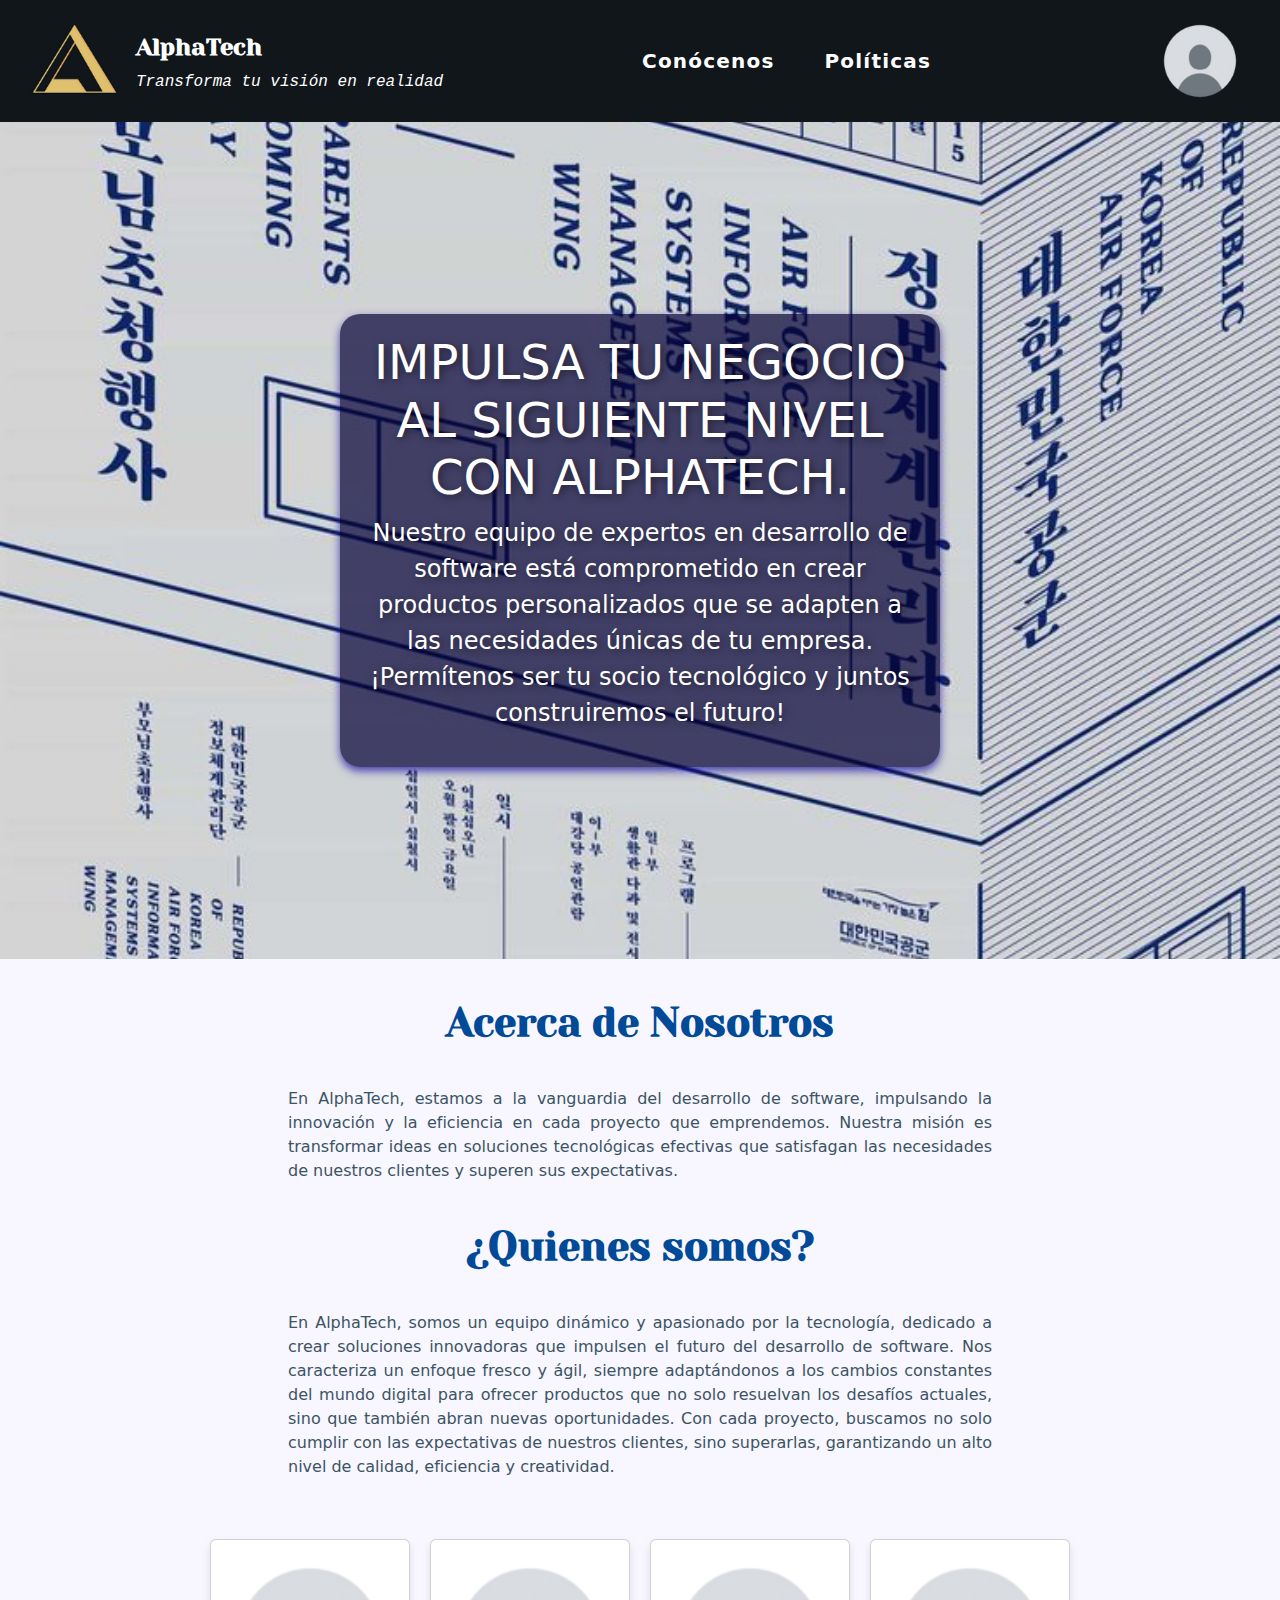
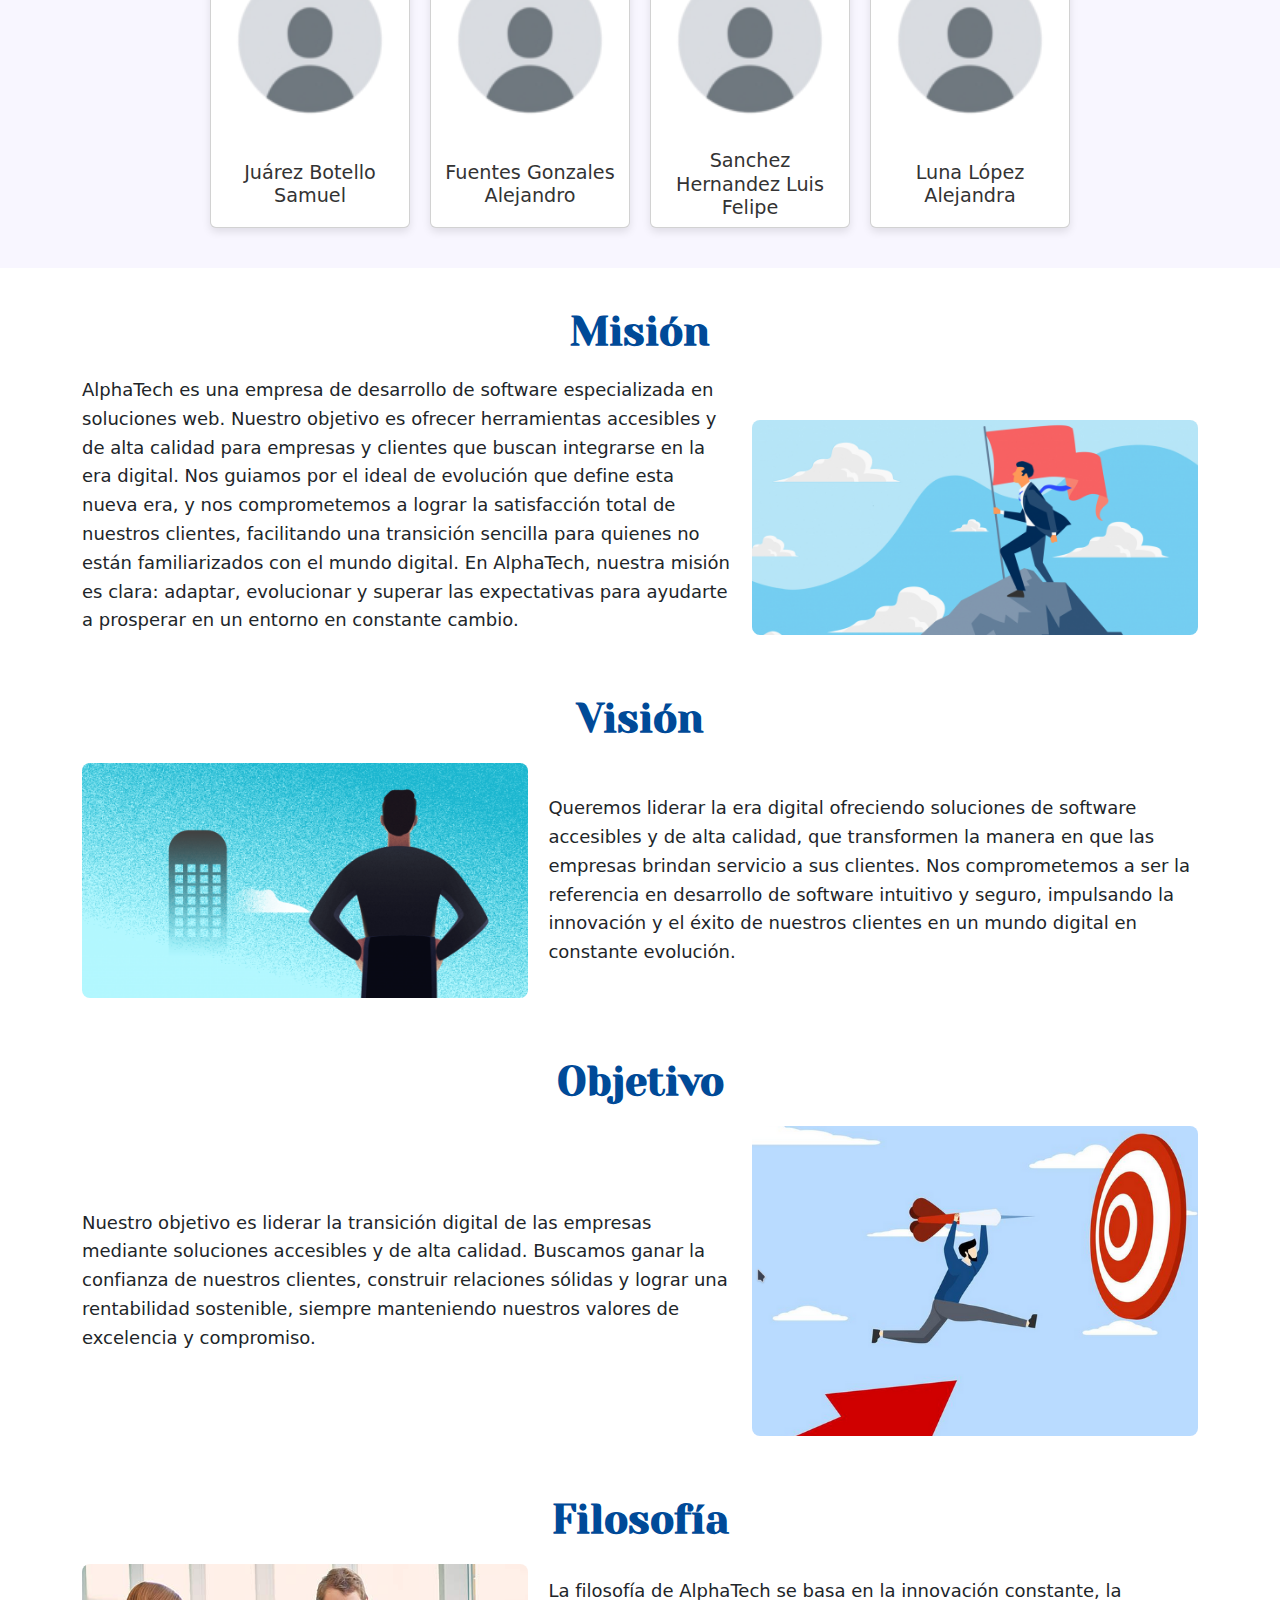
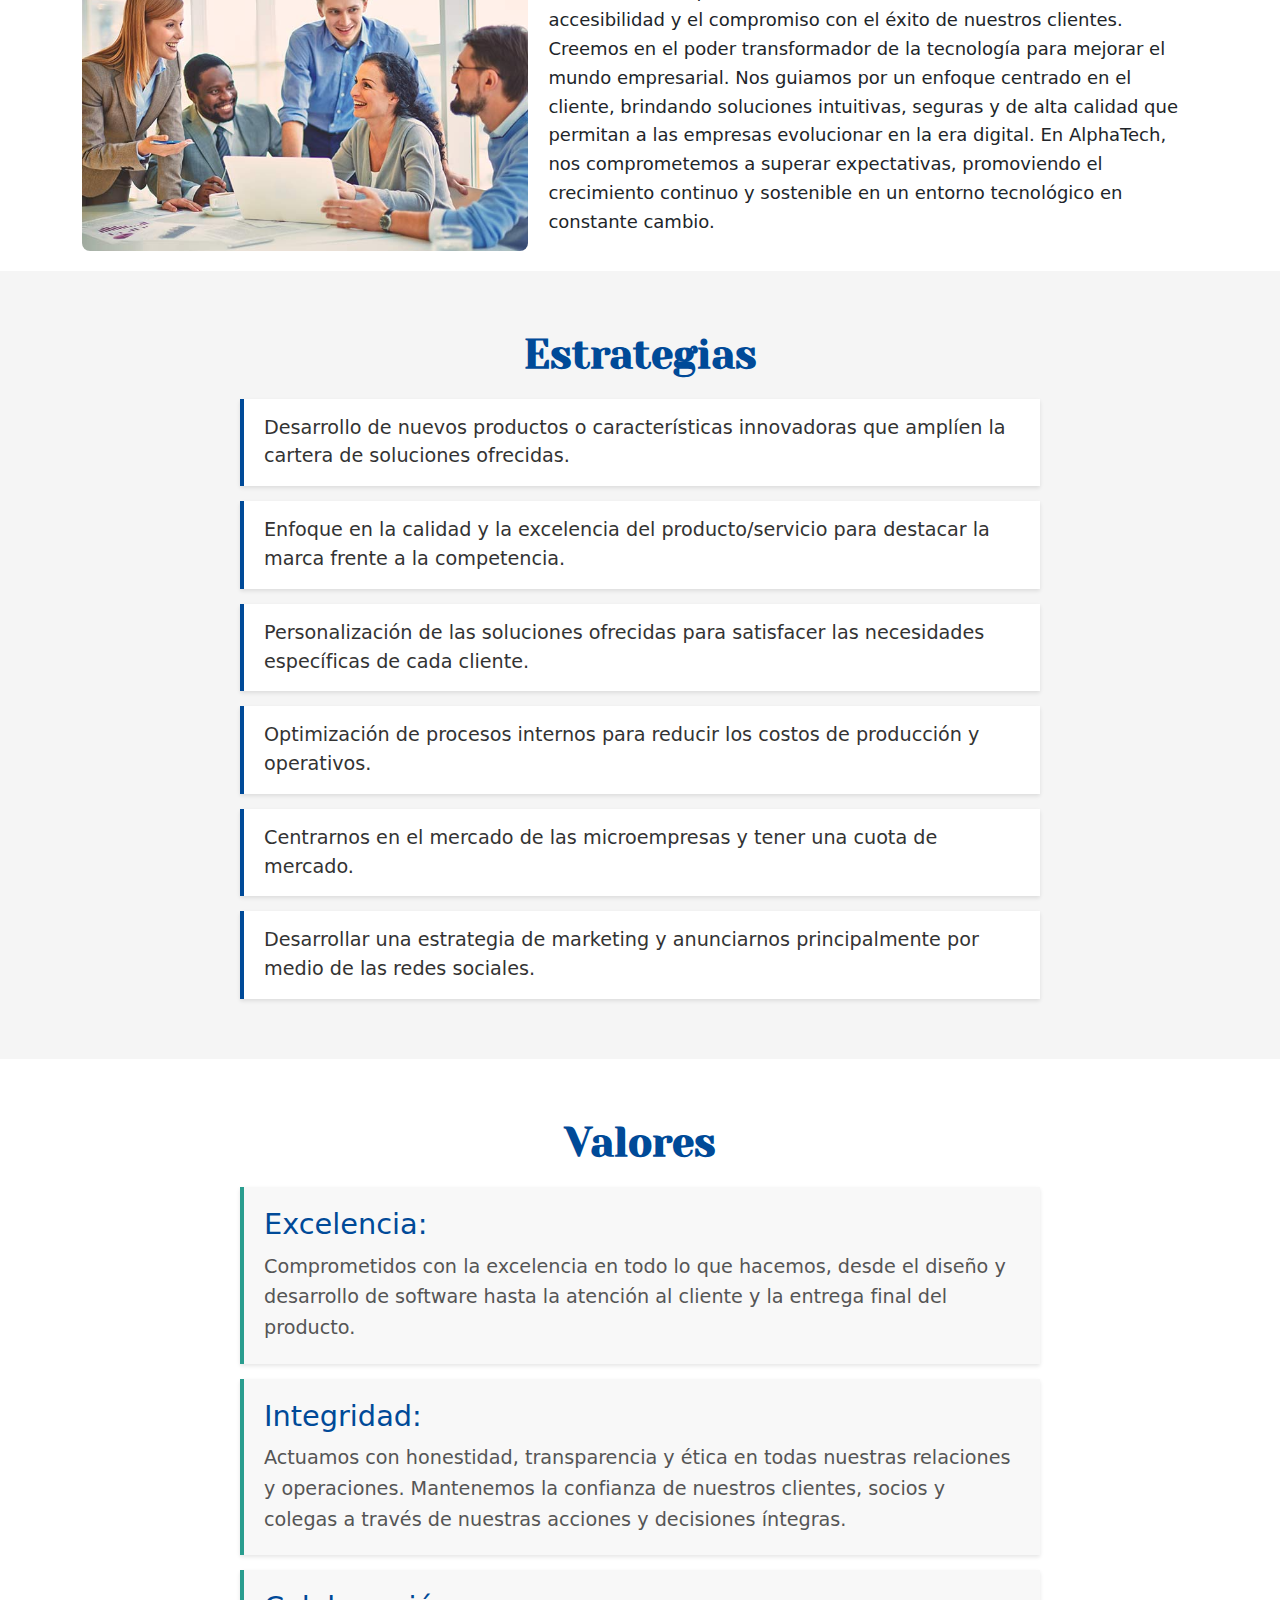
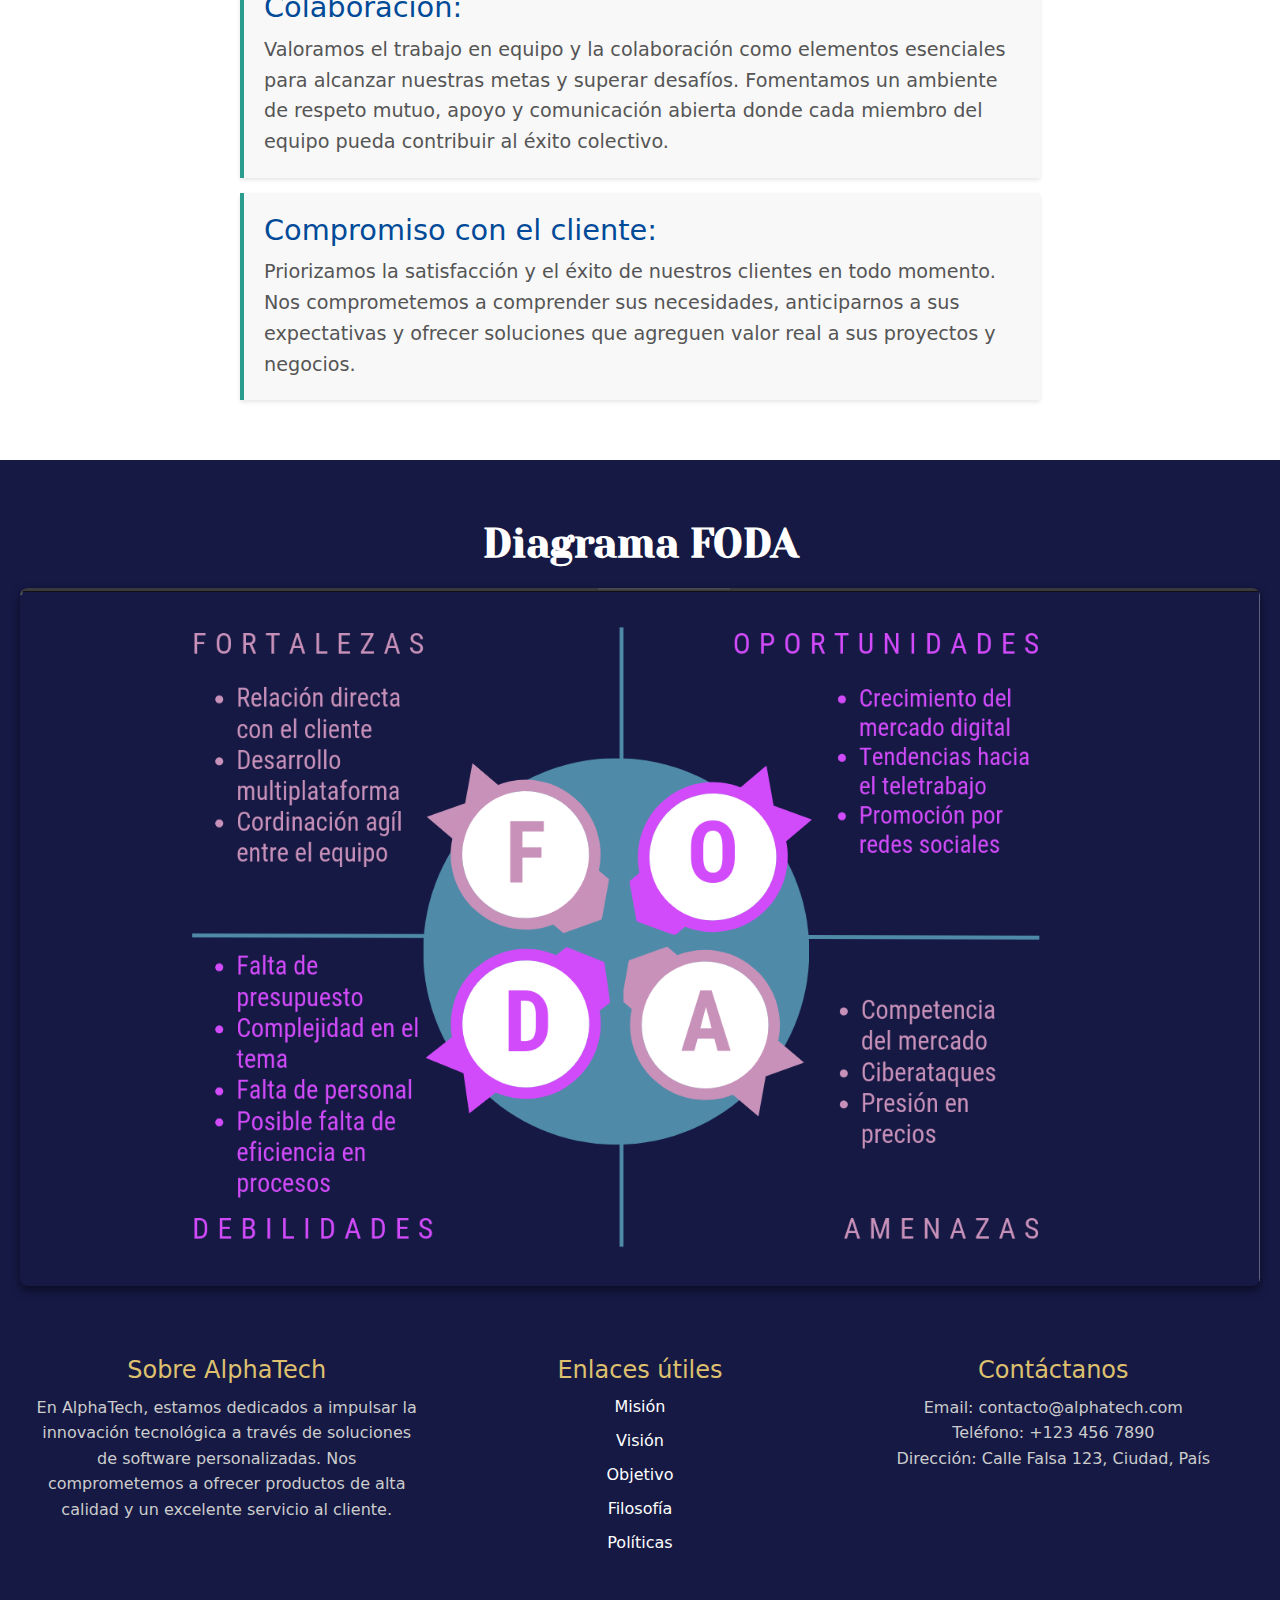
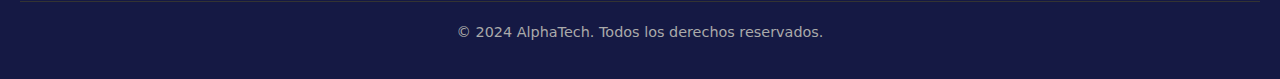
==== index.html @ b3a3a344 "cambio1" ====
<!DOCTYPE html>
<html lang="es">

<head>
    <meta charset="UTF-8">
    <meta name="viewport" content="width=device-width, initial-scale=1.0">
    <title>Alphatech</title>
    <link rel="stylesheet" href="styles.css">
    <link href="https://fonts.googleapis.com/css2?family=Yeseva+One&display=swap" rel="stylesheet">
    <link href='https://fonts.googleapis.com/css?family=Montserrat' rel='stylesheet'>
    <link href="https://cdn.jsdelivr.net/npm/bootstrap@5.3.0-alpha1/dist/css/bootstrap.min.css" rel="stylesheet">
</head>

<body>
    <header class="header">
        <nav class="header__nav">
            <div class="header__logo-container">
                <img src="../media/alpha-tech.png" alt="alphatech Logo" class="header__logo">
                <div class="header__logo-text-container">
                    <span class="header__logo-text">AlphaTech</span>
                    <span class="header__logo-subtext">Transforma tu visión en realidad</span>
                </div>
            </div>
            <ul class="header__menu">
                <li class="header__menu-item header__menu-item--dropdown">
                    <a href="javascript:void(0)" class="header__menu-link">Conócenos
                        <i class="fa fa-caret-down"></i>
                    </a>
                    <div class="header__dropdown-content">
                        <a href="#mision" class="header__dropdown-link">Misión</a>
                        <a href="#vision" class="header__dropdown-link">Visión</a>
                        <a href="#objetivo" class="header__dropdown-link">Objetivo</a>
                        <a href="#filosofia" class="header__dropdown-link">Filosofía</a>
                        <a href="#estrategias" class="header__dropdown-link">Estrategias</a>
                        <a href="#valores" class="header__dropdown-link">Valores</a>
                        <a href="#matriz-foda" class="header__dropdown-link">Matriz FODA</a>
                    </div>
                </li>
                <li class="header__menu-item">
                    <a href="politicas.html" class="header__menu-link">Políticas</a>
                </li>
            </ul>
            <div class="header__profile">
                <img src="../media/foto_de_perfil_por_defecti.png" alt="Perfil" class="header__profile-icon">
            </div>
        </nav>
    </header>

    <main class="main">
        <section id="hero" class="hero">
            <div class="hero__text">
                <h1 class="hero__title">IMPULSA TU NEGOCIO AL SIGUIENTE NIVEL CON ALPHATECH.</h1>
                <p class="hero__description">Nuestro equipo de expertos en desarrollo de software está comprometido en crear productos personalizados que se adapten a las necesidades únicas de tu empresa. ¡Permítenos ser tu socio tecnológico y juntos construiremos el futuro!</p>
            </div>
        </section>

        <section id="hero2" class="section section--about">
            <h1 class="section__title">Acerca de Nosotros</h1>
            <p class="section__description">
                En AlphaTech, estamos a la vanguardia del desarrollo de software, impulsando la innovación y la eficiencia en cada proyecto que emprendemos. Nuestra misión es transformar ideas en soluciones tecnológicas efectivas que satisfagan las necesidades de nuestros clientes y superen sus expectativas.
            </p>
            <h1 class="section__title">¿Quienes somos?</h1>
            <p class="section__description">
                En AlphaTech, somos un equipo dinámico y apasionado por la tecnología, dedicado a crear soluciones innovadoras que impulsen el futuro del desarrollo de software. Nos caracteriza un enfoque fresco y ágil, siempre adaptándonos a los cambios constantes del mundo digital para ofrecer productos que no solo resuelvan los desafíos actuales, sino que también abran nuevas oportunidades. Con cada proyecto, buscamos no solo cumplir con las expectativas de nuestros clientes, sino superarlas, garantizando un alto nivel de calidad, eficiencia y creatividad.
            </p>
            <div class="section__card-container">
                <div class="card">
                    <img src="../media/foto_de_perfil_por_defecti.png" alt="Image 1" class="card__img">
                    <div class="card__content">
                        <h2 class="card__title">Juárez Botello Samuel</h2>
                    </div>
                </div>
                <div class="card">
                    <img src="../media/foto_de_perfil_por_defecti.png" alt="Image 2" class="card__img">
                    <div class="card__content">
                        <h2 class="card__title">Fuentes Gonzales Alejandro</h2>
                    </div>
                </div>
                <div class="card">
                    <img src="../media/foto_de_perfil_por_defecti.png" alt="Image 2" class="card__img">
                    <div class="card__content">
                        <h2 class="card__title">Sanchez Hernandez Luis Felipe</h2>
                    </div>
                </div>
                <div class="card">
                    <img src="../media/foto_de_perfil_por_defecti.png" alt="Image 2" class="card__img">
                    <div class="card__content">
                        <h2 class="card__title">Luna López Alejandra</h2>
                    </div>
                </div>
            </div>
        </section>
        

        <section id="mision" class="section section--mision">
            <h2 class="section__title">Misión</h2>
            <div class="section__content-wrapper">
                <div class="section__text-content">
                    AlphaTech es una empresa de desarrollo de software especializada en soluciones web. Nuestro objetivo es ofrecer herramientas accesibles y de alta calidad para empresas y clientes que buscan integrarse en la era digital. Nos guiamos por el ideal de evolución que define esta nueva era, y nos comprometemos a lograr la satisfacción total de nuestros clientes, facilitando una transición sencilla para quienes no están familiarizados con el mundo digital. En AlphaTech, nuestra misión es clara: adaptar, evolucionar y superar las expectativas para ayudarte a prosperar en un entorno en constante cambio.
                </div>
                <img src="../media/mision.jpg" alt="mision" class="section__img section__img--right">
            </div>
        </section>

        <section id="vision" class="section section--vision">
            <h2 class="section__title">Visión</h2>
            <div class="section__content-wrapper">
                <div class="section__text-content">
                    Queremos liderar la era digital ofreciendo soluciones de software accesibles y de alta calidad, que transformen la manera en que las empresas brindan servicio a sus clientes. Nos comprometemos a ser la referencia en desarrollo de software intuitivo y seguro, impulsando la innovación y el éxito de nuestros clientes en un mundo digital en constante evolución.
                </div>
                <img src="../media/vision.png" alt="vision" class="section__img section__img--left">
            </div>
        </section>

        <section id="objetivo" class="section section--objective">
            <h2 class="section__title">Objetivo</h2>
            <div class="section__content-wrapper">
                <div class="section__text-content">
                    Nuestro objetivo es liderar la transición digital de las empresas mediante soluciones accesibles y de alta calidad. Buscamos ganar la confianza de nuestros clientes, construir relaciones sólidas y lograr una rentabilidad sostenible, siempre manteniendo nuestros valores de excelencia y compromiso.
                </div>
                <img src="../media/objetivo.png" alt="objetivo" class="section__img section__img--right">
            </div>
        </section>

        <section id="filosofia" class="section section--philosophy">
            <h2 class="section__title">Filosofía</h2>
            <div class="section__content-wrapper">
                <div class="section__text-content">La filosofía de AlphaTech se basa en la innovación constante, la accesibilidad y el compromiso con el éxito de nuestros clientes. Creemos en el poder transformador de la tecnología para mejorar el mundo empresarial. Nos guiamos por un enfoque centrado en el cliente, brindando soluciones intuitivas, seguras y de alta calidad que permitan a las empresas evolucionar en la era digital. En AlphaTech, nos comprometemos a superar expectativas, promoviendo el crecimiento continuo y sostenible en un entorno tecnológico en constante cambio.</div>
                <img src="../media/filosofia.jpg" alt="filosofia" class="section__img section__img--left">
            </div>
        </section>

        <section id="estrategias" class="section section--strategies">
            <h2 class="section__title">Estrategias</h2>
            <ul class="strategies__list">
                <li class="strategies__item">
                    Desarrollo de nuevos productos o características innovadoras que amplíen la cartera de soluciones ofrecidas.
                </li>
                <li class="strategies__item">
                    Enfoque en la calidad y la excelencia del producto/servicio para destacar la marca frente a la competencia.
                </li>
                <li class="strategies__item">
                    Personalización de las soluciones ofrecidas para satisfacer las necesidades específicas de cada cliente.
                </li>
                <li class="strategies__item">
                    Optimización de procesos internos para reducir los costos de producción y operativos.
                </li>
                <li class="strategies__item">
                    Centrarnos en el mercado de las microempresas y tener una cuota de mercado.
                </li>
                <li class="strategies__item">
                    Desarrollar una estrategia de marketing y anunciarnos principalmente por medio de las redes sociales.
                </li>
            </ul>
        </section>

        <section id="valores" class="section section--values">
            <h2 class="section__title">Valores</h2>
            <ul class="values__list">
                <li class="values__item">
                    <h3 class="values__item-title">Excelencia:</h3>
                    <p class="values__item-description">
                        Comprometidos con la excelencia en todo lo que hacemos, desde el diseño y desarrollo de software hasta la atención al cliente y la entrega final del producto.
                    </p>
                </li>
                <li class="values__item">
                    <h3 class="values__item-title">Integridad:</h3>
                    <p class="values__item-description">
                        Actuamos con honestidad, transparencia y ética en todas nuestras relaciones y operaciones. Mantenemos la confianza de nuestros clientes, socios y colegas a través de nuestras acciones y decisiones íntegras.
                    </p>
                </li>
                <li class="values__item">
                    <h3 class="values__item-title">Colaboración:</h3>
                    <p class="values__item-description">
                        Valoramos el trabajo en equipo y la colaboración como elementos esenciales para alcanzar nuestras metas y superar desafíos. Fomentamos un ambiente de respeto mutuo, apoyo y comunicación abierta donde cada miembro del equipo pueda contribuir al éxito colectivo.
                    </p>
                </li>
                <li class="values__item">
                    <h3 class="values__item-title">Compromiso con el cliente:</h3>
                    <p class="values__item-description">
                        Priorizamos la satisfacción y el éxito de nuestros clientes en todo momento. Nos comprometemos a comprender sus necesidades, anticiparnos a sus expectativas y ofrecer soluciones que agreguen valor real a sus proyectos y negocios.
                    </p>
                </li>
            </ul>
        </section>

        <section id="matriz-foda" class="section section--foda">
            <h2 class="section__title section__title--light">Diagrama FODA</h2>
            <div class="section__image-container">
                <img src="../media/FODA.png" alt="Diagrama FODA" class="section__image">
            </div>
        </section>
    </main>

<footer class="footer">
    <div class="footer__content">
        <div class="footer__section footer__section--about">
            <h3 class="footer__title">Sobre AlphaTech</h3>
            <p class="footer__text">
                En AlphaTech, estamos dedicados a impulsar la innovación tecnológica a través de soluciones de software personalizadas. Nos comprometemos a ofrecer productos de alta calidad y un excelente servicio al cliente.
            </p>
        </div>
        <div class="footer__section footer__section--links">
            <h3 class="footer__title">Enlaces útiles</h3>
            <ul class="footer__list">
                <li class="footer__list-item"><a href="#mision" class="footer__link">Misión</a></li>
                <li class="footer__list-item"><a href="#vision" class="footer__link">Visión</a></li>
                <li class="footer__list-item"><a href="#objetivo" class="footer__link">Objetivo</a></li>
                <li class="footer__list-item"><a href="#filosofia" class="footer__link">Filosofía</a></li>
                <li class="footer__list-item"><a href="politicas.html" class="footer__link">Políticas</a></li>
            </ul>
        </div>
        <div class="footer__section footer__section--contact">
            <h3 class="footer__title">Contáctanos</h3>
            <p class="footer__text">
                Email: contacto@alphatech.com<br>
                Teléfono: +123 456 7890<br>
                Dirección: Calle Falsa 123, Ciudad, País
            </p>
            <div class="footer__social">
                <a href="#" class="footer__social-link"><i class="fa fa-facebook"></i></a>
                <a href="#" class="footer__social-link"><i class="fa fa-twitter"></i></a>
                <a href="#" class="footer__social-link"><i class="fa fa-linkedin"></i></a>
            </div>
        </div>
    </div>
    <div class="footer__bottom">
        <p class="footer__copy">&copy; 2024 AlphaTech. Todos los derechos reservados.</p>
    </div>
</footer>

</body>

</html>
---- styles.css ----
/* Global Styles */
body {
    font-family: Arial, sans-serif;
    margin: 0;
    padding: 0;
    background-color: #11161b;
}

.header {
    background-color: #11161b;
    color: #fff3ec96;
    padding: 1px 20px;
}

.header__nav {
    display: flex;
    justify-content: space-between;
    align-items: center;
    padding: 10px;
}

.header__logo-container {
    display: flex;
    align-items: center;
}

.header__logo {
    height: 73px;
    margin-right: 10px;
}

.header__logo-text-container {
    display: flex;
    flex-direction: column;
}

.header__logo-text {
    color: #ffffff;
    font-size: 24px;
    font-weight: bold;
    font-family: 'Yeseva One';
}

.header__logo-subtext {
    color: #ffffff;
    font-size: 16px;
    font-family: 'Courier New', Courier, monospace;
    font-style: italic;
    margin-top: 5px;
}

.header__menu {
    display: flex;
    list-style-type: none;
    margin: 0;
    padding: 0;
}

.header__menu-item {
    margin-right: 20px;
}

.header__menu-item--dropdown {
    position: relative;
}

.header__menu-link {
    color: white;
    padding: 10px 15px;
    text-decoration: none;
    font-weight: 700;
    letter-spacing: 1.2px;
    font-size: 20px;
    transition: color 0.4s, box-shadow 0.4s;
}

.header__menu-link:hover {
    color: #04e2ff;
    box-shadow: 0 0 15px rgba(49, 248, 255, 0.8);
}

.header__dropdown-content {
    display: none;
    position: absolute;
    background-color: #20272ee0;
    min-width: 160px;
    box-shadow: 0px 8px 16px 0px rgba(0,0,0,0.2);
    z-index: 1;
    transition: box-shadow 0.6s ease;
    margin-top: 5px;
    left: 10px; /* Mueve el dropdown un poco a la derecha */
}

/* Ajustes para el botón de Políticas */
.header__menu-item {
    margin-right: 20px; /* Espaciado entre los elementos del menú */
}

.header__menu-item:last-child {
    margin-right: 0; /* Sin margen a la derecha para el último ítem */
}

.header__menu-link {
    color: white;
    padding: 10px 15px;
    text-decoration: none;
    font-weight: 700;
    letter-spacing: 1.2px;
    font-size: 20px;
    transition: color 0.4s, box-shadow 0.4s;
    position: relative;
}

.header__menu-link:hover {
    color: #04e2ff;
    box-shadow: 0 0 15px rgba(49, 248, 255, 0.8);
}

.header__dropdown-link {
    color: rgb(255, 255, 255);
    padding: 12px 16px;
    text-decoration: none;
    display: block;
    text-align: left;
    transition: color 0.4s, background-color 0.4s;
}

.header__dropdown-link:hover {
    color: #000000;
    background-color: #ffffff;
    box-shadow: 0 0 15px rgb(45, 213, 255, 0.938);
}

.header__menu-item--dropdown:hover .header__dropdown-content {
    display: block;
}

.header__menu-item--dropdown:hover .header__menu-link {
    color: rgb(45, 213, 255, 0.938);
    box-shadow: 0 0 15px rgba(45, 213, 255, 0.938);
}

.header__profile {
    display: flex;
    align-items: center;
}

.header__profile-icon {
    height: 100px;
    border-radius: 50%;
    margin-left: 20px;
}

.main {
    flex-grow: 1;
    display: flex;
    flex-direction: column;
    justify-content: flex-start;
}

.hero {
    position: relative;
    flex-grow: 1;
    background-image: url('../media/fondo_pagina_web.jpg');
    background-size: cover;
    background-position: center;
    background-repeat: no-repeat;
    background-color: #e3dac9;
    padding: 60px 20px;
    text-align: center;
    display: flex;
    flex-direction: column;
    justify-content: center;
    align-items: center;
    color: #11161b;
    height: 86.2vh;
    min-height: 93vh;
}

.hero__text {
    background-color: hsla(244, 96%, 11%, 0.705);
    border-radius: 20px;
    padding: 20px;
    max-width: 600px;
    color: #ffffff;
    margin: 0 auto;
    text-align: center;
    box-shadow: 0px 4px 8px rgba(14, 3, 160, 0.699);
}

.hero__title {
    font-size: 3em;
    text-shadow: 2px 2px 8px rgba(0, 0, 0, 0.5);
}

.hero__description {
    font-size: 1.5em;
    text-shadow: 2px 2px 8px rgba(0, 0, 0, 0.5);
}

.section {
    width: 100%;
    display: block;
    margin: 0 auto;
    padding: 20px;
}

.section--about {
    background-color: #f8f6fff1;
}

.section__title {
    font-size: 2.5em;
    font-family: 'Yeseva One';
    font-weight: bold;
    text-align: center;
    margin: 20px 15px;
    color: #004a98;
}

.section__subtitle {
    font-size: 2em;
    margin-top: 20px;
    margin-bottom: 20px;
    margin-left: 5%;
    margin-right: 5%;
}

.section__description {
    font-size: 16px;
    color: #3c5462;
    padding: 20px;
    margin: 20px 20%;
    text-align: justify;
}

.section__card-container {
    display: flex;
    flex-wrap: wrap;
    gap: 20px;
    justify-content: center; /* Cambia de flex-start a center para centrar las tarjetas */
    padding: 20px;
}


.card {
    background: #fff;
    border-radius: 8px;
    box-shadow: 0 4px 8px rgba(0, 0, 0, 0.1);
    overflow: hidden;
    width: 200px;
    height: 200px;
    text-align: center;
    transition: transform 0.3s ease;
}

.card:hover {
    transform: scale(1.05);
}

.card__img {
    width: 100%;
    height: 70%;
    object-fit: cover;
}

.card__content {
    padding: 10px;
    height: 30%;
    display: flex;
    align-items: center;
    justify-content: center;
}

.card__title {
    margin: 0;
    font-size: 1.2em;
    color: #333;
}

.section__content-wrapper {
    display: flex;
    justify-content: space-between;
    align-items: center;
    flex-wrap: wrap;
    gap: 20px;
    margin: 0 5%;
}

.section__text-content {
    flex: 1;
    font-size: large;
    line-height: 1.6;
}

.section__img {
    max-width: 40%;
    height: auto;
    object-fit: cover;
    border-radius: 8px;
}

.section__img--right {
    align-self: flex-end;
}

.section__img--left {
    order: -1;
    align-self: flex-start;
}

@media (max-width: 768px) {
    .section__content-wrapper {
        flex-direction: column;
        text-align: center;
    }
    
    .section__img {
        max-width: 100%;
        margin-top: 20px;
    }

    .section__text-content {
        text-align: center;
    }
}

.section--strategies {
    background-color: #f5f5f5;
    padding: 40px 20px;
}

.strategies__list {
    list-style-type: none;
    padding-left: 0;
    margin: 20px auto;
    max-width: 800px; /* Ajusta el ancho máximo de la lista */
}

.strategies__item {
    background-color: #ffffff;
    border-left: 4px solid #004a98; /* Línea de color para resaltar cada ítem */
    padding: 15px 20px;
    margin-bottom: 15px;
    font-size: 1.2em;
    color: #333;
    box-shadow: 0px 2px 4px rgba(0, 0, 0, 0.1);
    transition: transform 0.3s ease, box-shadow 0.3s ease;
}

.strategies__item:hover {
    transform: translateX(10px); /* Mueve el ítem a la derecha al hacer hover */
    box-shadow: 0px 4px 8px rgba(0, 0, 0, 0.2); /* Sombra más fuerte en hover */
}

.section--values {
    background-color: #ffffff;
    padding: 40px 20px;
}

.values__list {
    list-style-type: none;
    padding-left: 0;
    margin: 20px auto;
    max-width: 800px; /* Ajusta el ancho máximo de la lista */
}

.values__item {
    background-color: #f8f8f8;
    border-left: 4px solid #2a9d8f; /* Línea de color para resaltar cada ítem */
    padding: 20px;
    margin-bottom: 15px;
    font-size: 1.2em;
    color: #333;
    box-shadow: 0px 2px 4px rgba(0, 0, 0, 0.1);
    transition: transform 0.3s ease, box-shadow 0.3s ease;
}

.values__item-title {
    margin: 0 0 10px 0;
    font-size: 1.5em;
    color: #004a98;
}

.values__item-description {
    margin: 0;
    font-size: 1em;
    color: #555;
    line-height: 1.6;
}

.values__item:hover {
    transform: translateX(10px); /* Mueve el ítem a la derecha al hacer hover */
    box-shadow: 0px 4px 8px rgba(0, 0, 0, 0.2); /* Sombra más fuerte en hover */
}

/* Estilos globales para títulos claros */
.section__title--light {
    color: #ffffff;
}


.section--foda {
    background-color: #151944;
    padding: 40px 20px;
    text-align: center;
}

.section__image-container {
    display: flex;
    justify-content: center;
    align-items: center;
    margin-top: 20px;
}

.section__image {
    max-width: 100%;
    height: auto;
    border-radius: 8px;
    box-shadow: 0px 4px 8px rgba(0, 0, 0, 0.5);
}

/* Responsivo: Ajustes para pantallas más pequeñas */
@media (max-width: 768px) {
    .section__image-container {
        padding: 0 10px;
    }

    .section__image {
        width: 100%;
    }
}


.footer {
    background-color: #151944;
    color: #ffffff;
    padding: 20px;
    text-align: center;
}

.footer__content {
    display: flex;
    flex-wrap: wrap;
    justify-content: space-between;
    margin-bottom: 20px;
}

.footer__section {
    flex: 1;
    margin: 10px;
}

.footer__title {
    font-size: 1.5em;
    margin-bottom: 10px;
    color: #dec06e;
}

.footer__text {
    font-size: 1em;
    line-height: 1.6;
    color: #cccccc;
}

.footer__list {
    list-style-type: none;
    padding-left: 0;
}

.footer__list-item {
    margin-bottom: 10px;
}

.footer__link {
    color: #ffffff;
    text-decoration: none;
    transition: color 0.3s ease;
}

.footer__link:hover {
    color: #04e2ff;
}

.footer__social {
    margin-top: 10px;
}

.footer__social-link {
    color: #ffffff;
    margin-right: 10px;
    font-size: 1.5em;
    transition: color 0.3s ease;
}

.footer__social-link:hover {
    color: #04e2ff;
}

.footer__bottom {
    border-top: 1px solid #333;
    padding-top: 20px;
    text-align: center;
}

.footer__copy {
    font-size: 0.9em;
    color: #aaaaaa;
}

/* Responsivo: Ajustes para pantallas más pequeñas */
@media (max-width: 768px) {
    .footer__content {
        flex-direction: column;
        text-align: center;
    }

    .footer__section {
        margin-bottom: 20px;
    }

    .footer__social-link {
        margin-right: 5px;
    }
}
html, body {
    height: 100%;
    margin: 0;
    padding: 0;
    display: flex;
    flex-direction: column;
}
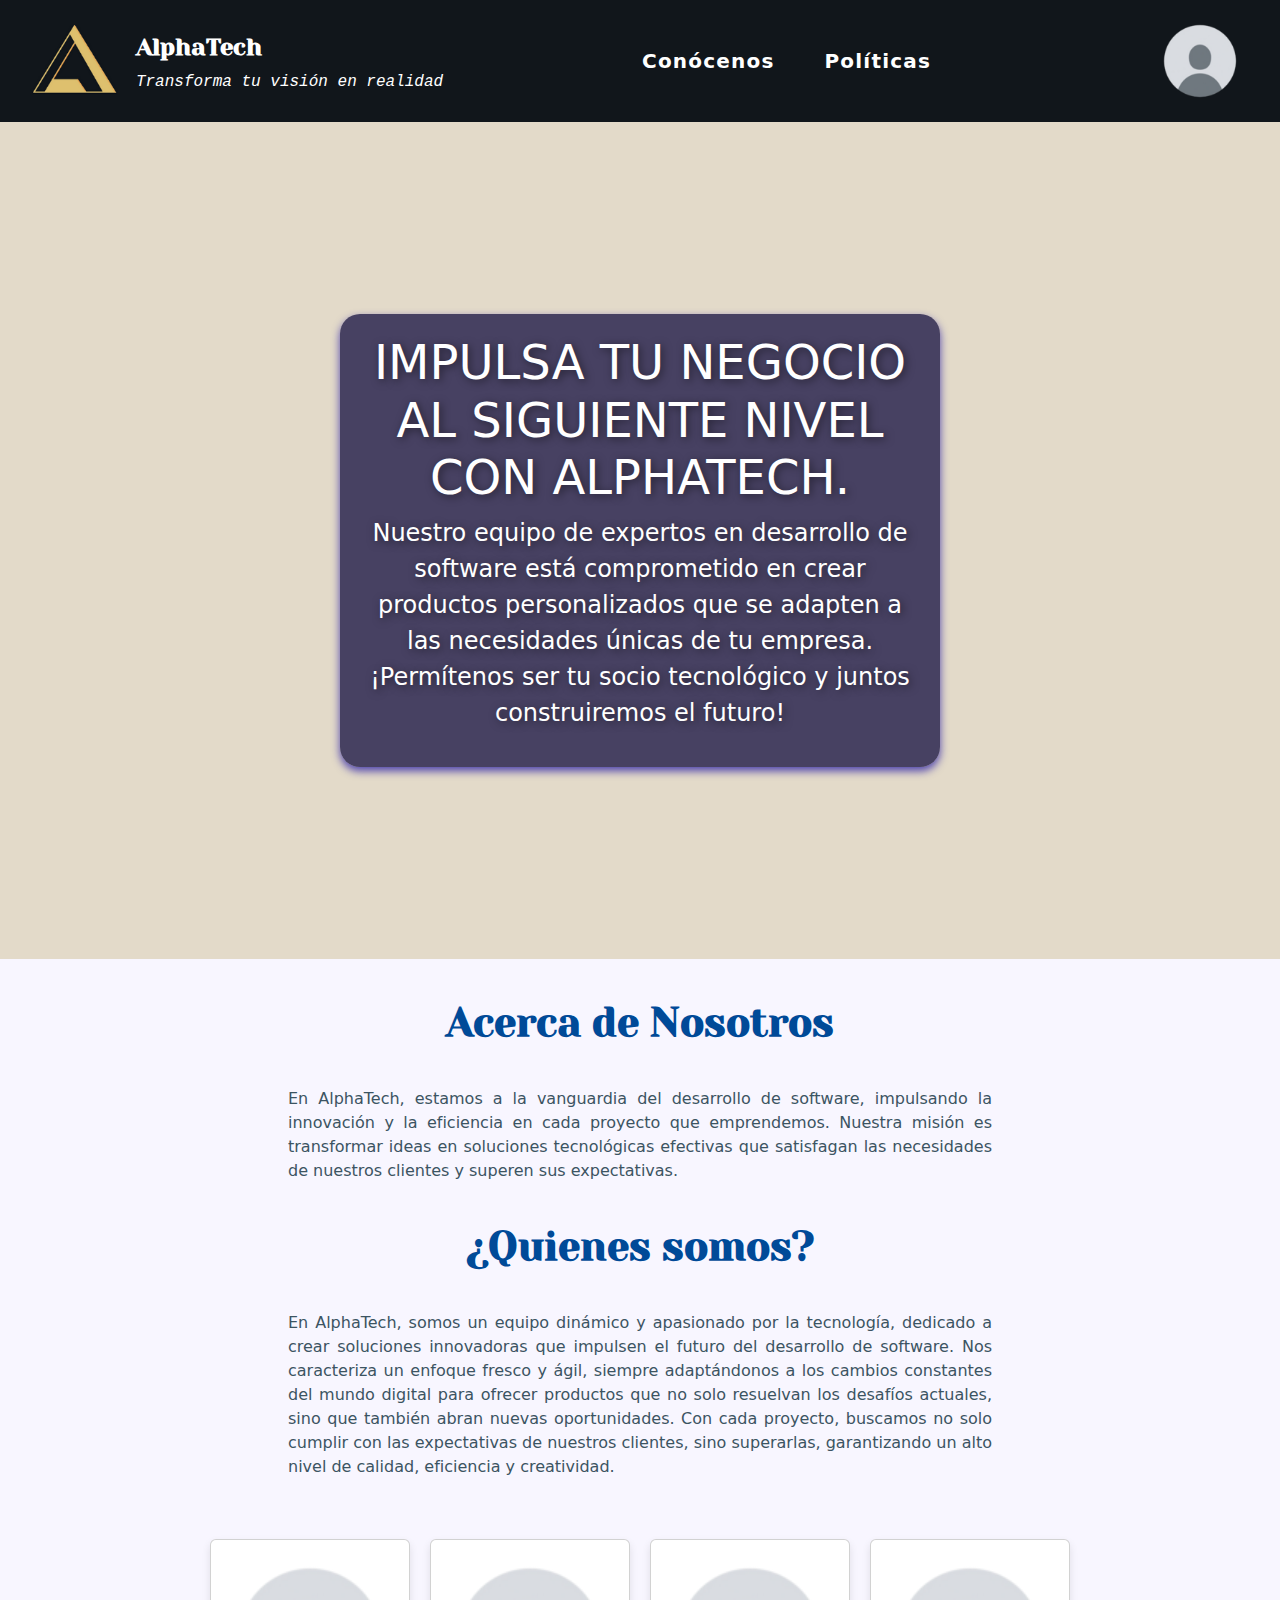
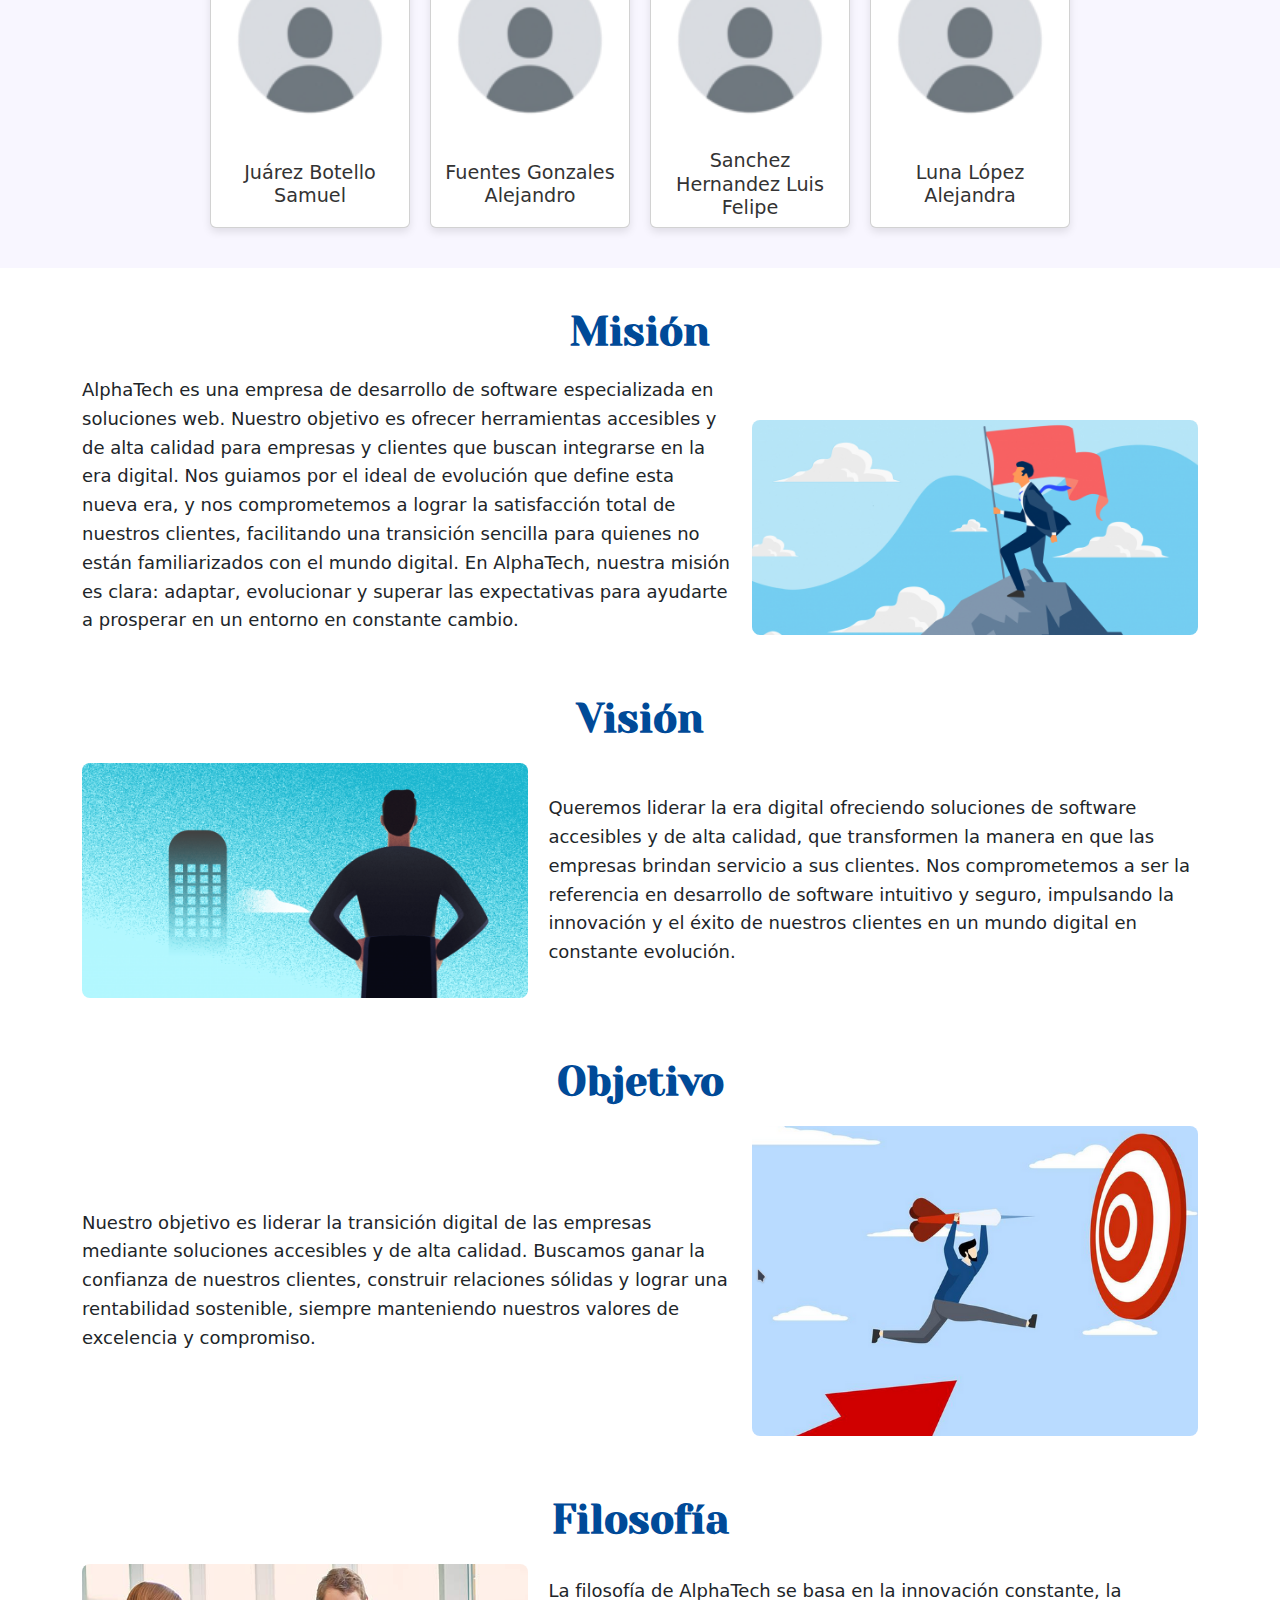
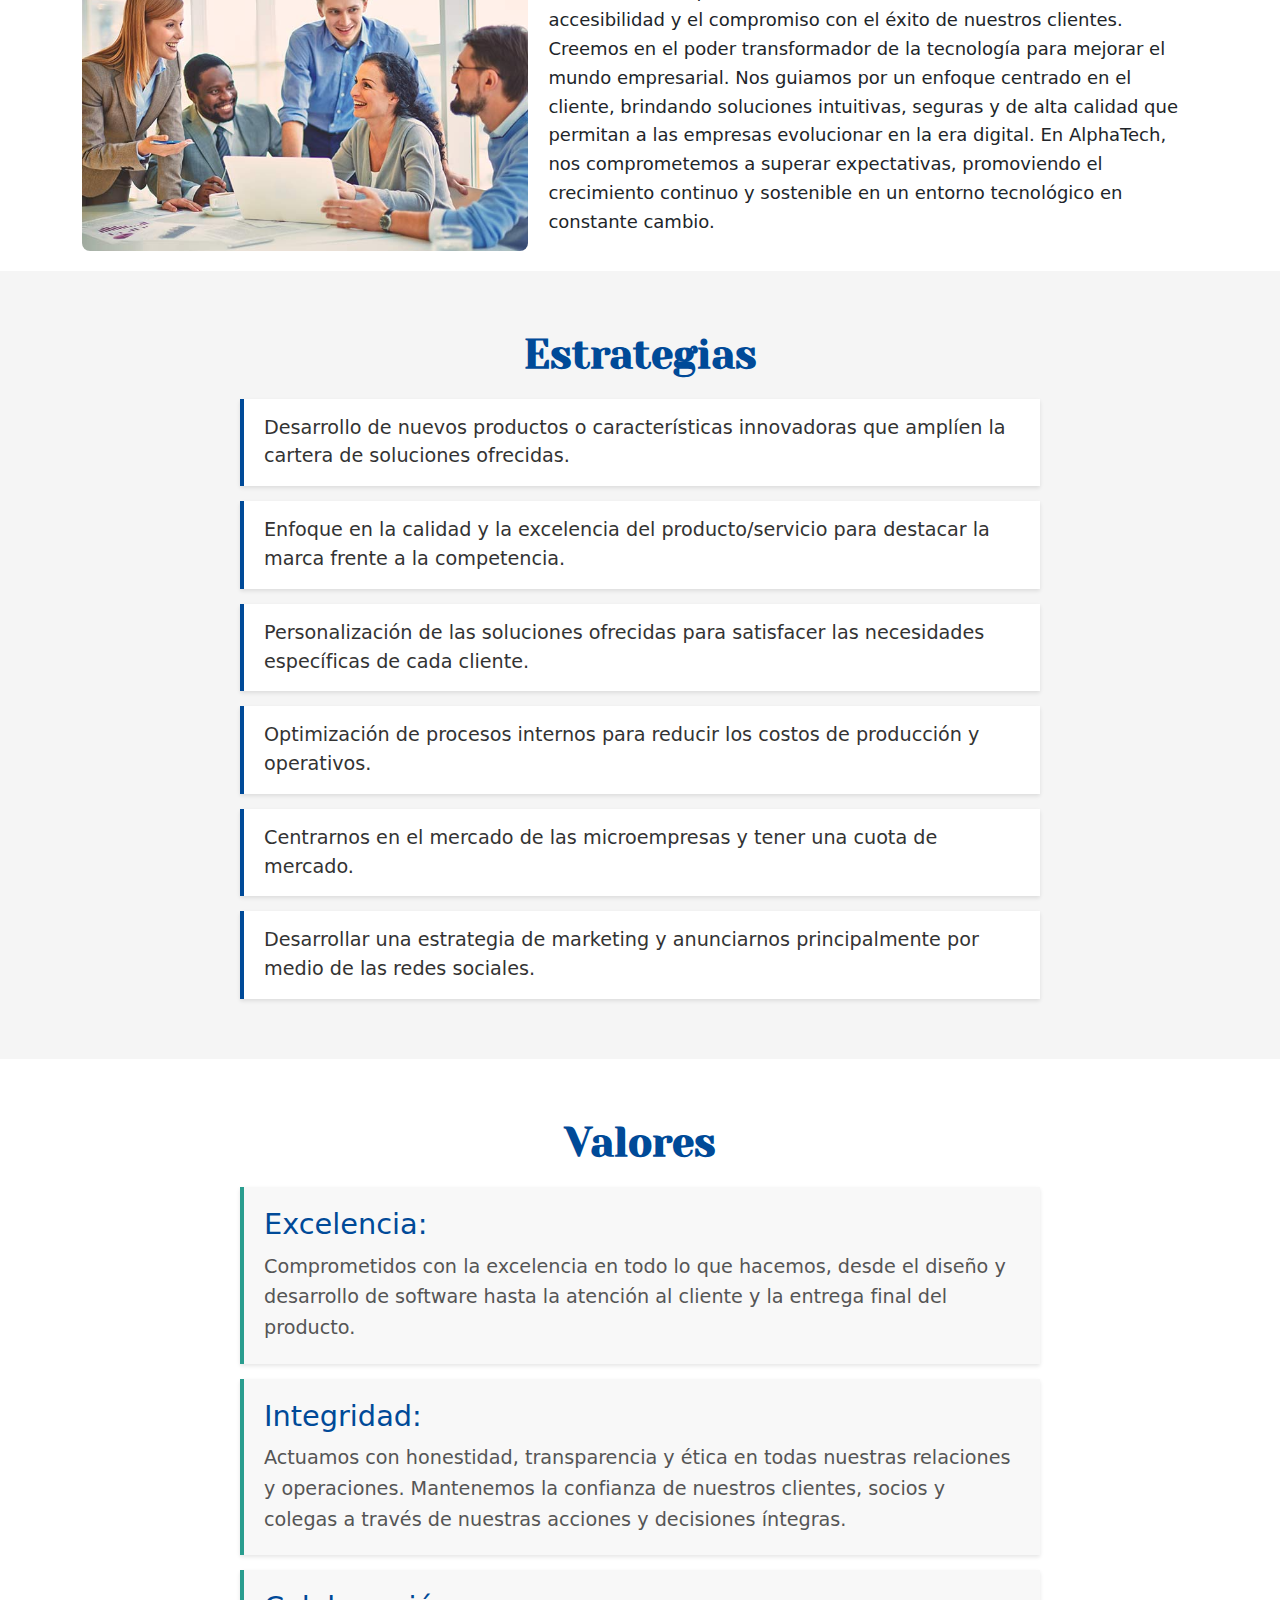
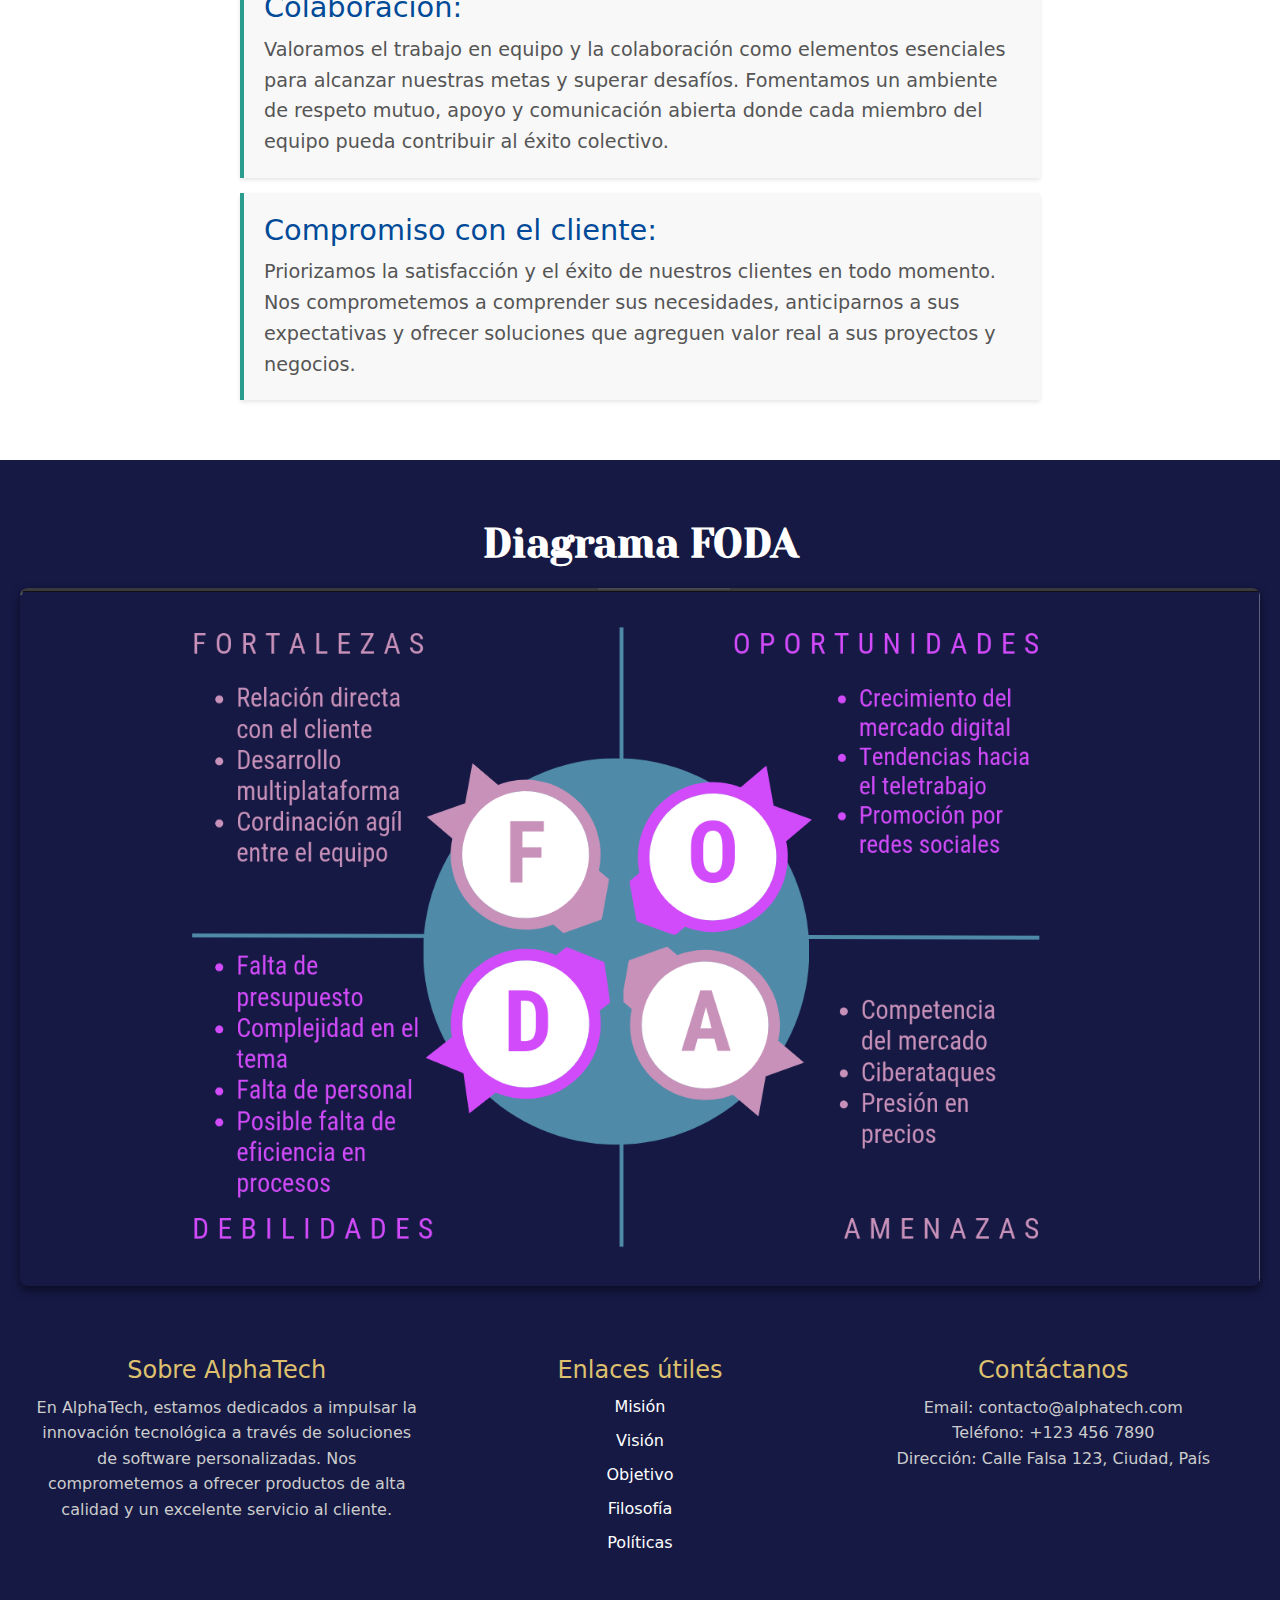
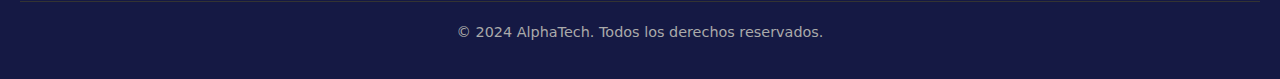
==== commit d0ba4779: "Cambio en el código de las imagenes del html" ====
--- a/index.html
+++ b/index.html
@@ -15,7 +15,7 @@
     <header class="header">
         <nav class="header__nav">
             <div class="header__logo-container">
-                <img src="../media/alpha-tech.png" alt="alphatech Logo" class="header__logo">
+                <img src="alpha-tech.png" alt="alphatech Logo" class="header__logo">
                 <div class="header__logo-text-container">
                     <span class="header__logo-text">AlphaTech</span>
                     <span class="header__logo-subtext">Transforma tu visión en realidad</span>
@@ -41,7 +41,7 @@
                 </li>
             </ul>
             <div class="header__profile">
-                <img src="../media/foto_de_perfil_por_defecti.png" alt="Perfil" class="header__profile-icon">
+                <img src="foto_de_perfil_por_defecti.png" alt="Perfil" class="header__profile-icon">
             </div>
         </nav>
     </header>
@@ -65,25 +65,25 @@
             </p>
             <div class="section__card-container">
                 <div class="card">
-                    <img src="../media/foto_de_perfil_por_defecti.png" alt="Image 1" class="card__img">
+                    <img src="foto_de_perfil_por_defecti.png" alt="Image 1" class="card__img">
                     <div class="card__content">
                         <h2 class="card__title">Juárez Botello Samuel</h2>
                     </div>
                 </div>
                 <div class="card">
-                    <img src="../media/foto_de_perfil_por_defecti.png" alt="Image 2" class="card__img">
+                    <img src="foto_de_perfil_por_defecti.png" alt="Image 2" class="card__img">
                     <div class="card__content">
                         <h2 class="card__title">Fuentes Gonzales Alejandro</h2>
                     </div>
                 </div>
                 <div class="card">
-                    <img src="../media/foto_de_perfil_por_defecti.png" alt="Image 2" class="card__img">
+                    <img src="foto_de_perfil_por_defecti.png" alt="Image 2" class="card__img">
                     <div class="card__content">
                         <h2 class="card__title">Sanchez Hernandez Luis Felipe</h2>
                     </div>
                 </div>
                 <div class="card">
-                    <img src="../media/foto_de_perfil_por_defecti.png" alt="Image 2" class="card__img">
+                    <img src="foto_de_perfil_por_defecti.png" alt="Image 2" class="card__img">
                     <div class="card__content">
                         <h2 class="card__title">Luna López Alejandra</h2>
                     </div>
@@ -98,7 +98,7 @@
                 <div class="section__text-content">
                     AlphaTech es una empresa de desarrollo de software especializada en soluciones web. Nuestro objetivo es ofrecer herramientas accesibles y de alta calidad para empresas y clientes que buscan integrarse en la era digital. Nos guiamos por el ideal de evolución que define esta nueva era, y nos comprometemos a lograr la satisfacción total de nuestros clientes, facilitando una transición sencilla para quienes no están familiarizados con el mundo digital. En AlphaTech, nuestra misión es clara: adaptar, evolucionar y superar las expectativas para ayudarte a prosperar en un entorno en constante cambio.
                 </div>
-                <img src="../media/mision.jpg" alt="mision" class="section__img section__img--right">
+                <img src="mision.jpg" alt="mision" class="section__img section__img--right">
             </div>
         </section>
 
@@ -108,7 +108,7 @@
                 <div class="section__text-content">
                     Queremos liderar la era digital ofreciendo soluciones de software accesibles y de alta calidad, que transformen la manera en que las empresas brindan servicio a sus clientes. Nos comprometemos a ser la referencia en desarrollo de software intuitivo y seguro, impulsando la innovación y el éxito de nuestros clientes en un mundo digital en constante evolución.
                 </div>
-                <img src="../media/vision.png" alt="vision" class="section__img section__img--left">
+                <img src="vision.png" alt="vision" class="section__img section__img--left">
             </div>
         </section>
 
@@ -118,7 +118,7 @@
                 <div class="section__text-content">
                     Nuestro objetivo es liderar la transición digital de las empresas mediante soluciones accesibles y de alta calidad. Buscamos ganar la confianza de nuestros clientes, construir relaciones sólidas y lograr una rentabilidad sostenible, siempre manteniendo nuestros valores de excelencia y compromiso.
                 </div>
-                <img src="../media/objetivo.png" alt="objetivo" class="section__img section__img--right">
+                <img src="objetivo.png" alt="objetivo" class="section__img section__img--right">
             </div>
         </section>
 
@@ -126,7 +126,7 @@
             <h2 class="section__title">Filosofía</h2>
             <div class="section__content-wrapper">
                 <div class="section__text-content">La filosofía de AlphaTech se basa en la innovación constante, la accesibilidad y el compromiso con el éxito de nuestros clientes. Creemos en el poder transformador de la tecnología para mejorar el mundo empresarial. Nos guiamos por un enfoque centrado en el cliente, brindando soluciones intuitivas, seguras y de alta calidad que permitan a las empresas evolucionar en la era digital. En AlphaTech, nos comprometemos a superar expectativas, promoviendo el crecimiento continuo y sostenible en un entorno tecnológico en constante cambio.</div>
-                <img src="../media/filosofia.jpg" alt="filosofia" class="section__img section__img--left">
+                <img src="filosofia.jpg" alt="filosofia" class="section__img section__img--left">
             </div>
         </section>
 
@@ -187,7 +187,7 @@
         <section id="matriz-foda" class="section section--foda">
             <h2 class="section__title section__title--light">Diagrama FODA</h2>
             <div class="section__image-container">
-                <img src="../media/FODA.png" alt="Diagrama FODA" class="section__image">
+                <img src="FODA.png" alt="Diagrama FODA" class="section__image">
             </div>
         </section>
     </main>
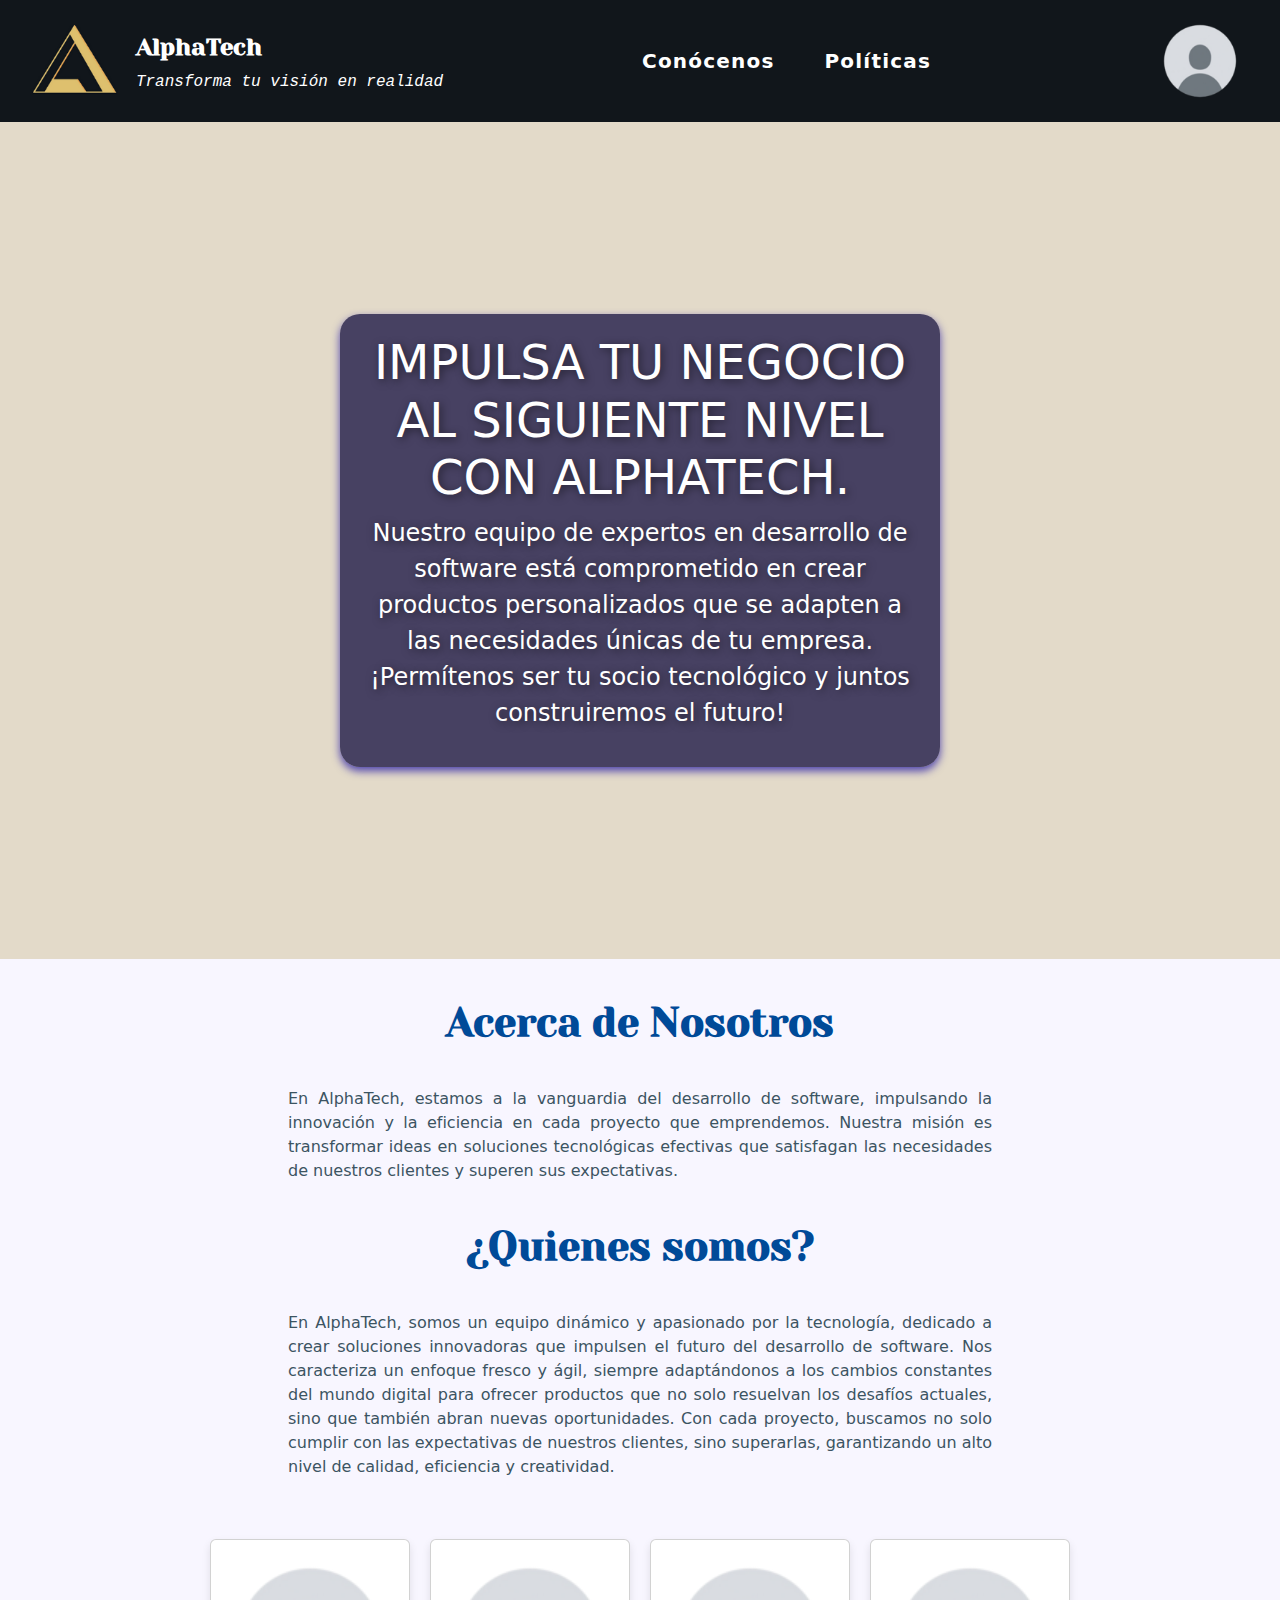
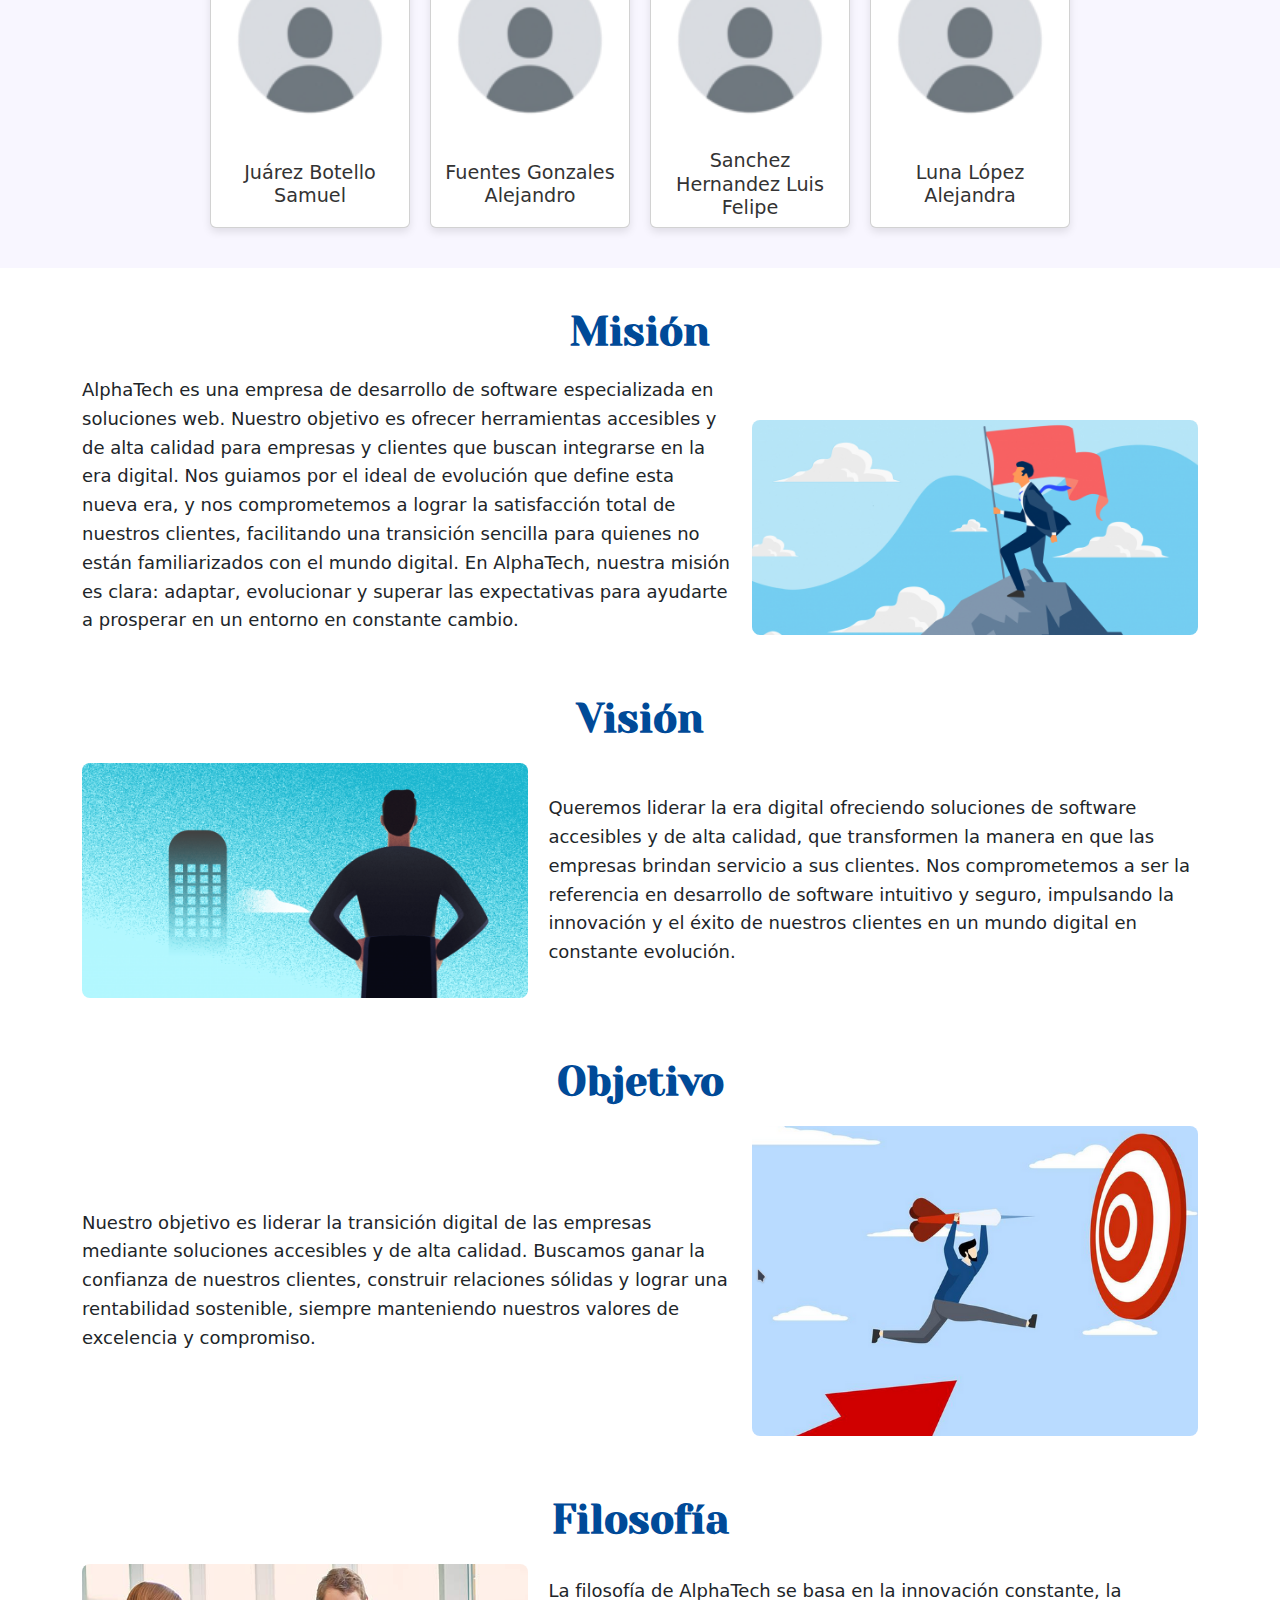
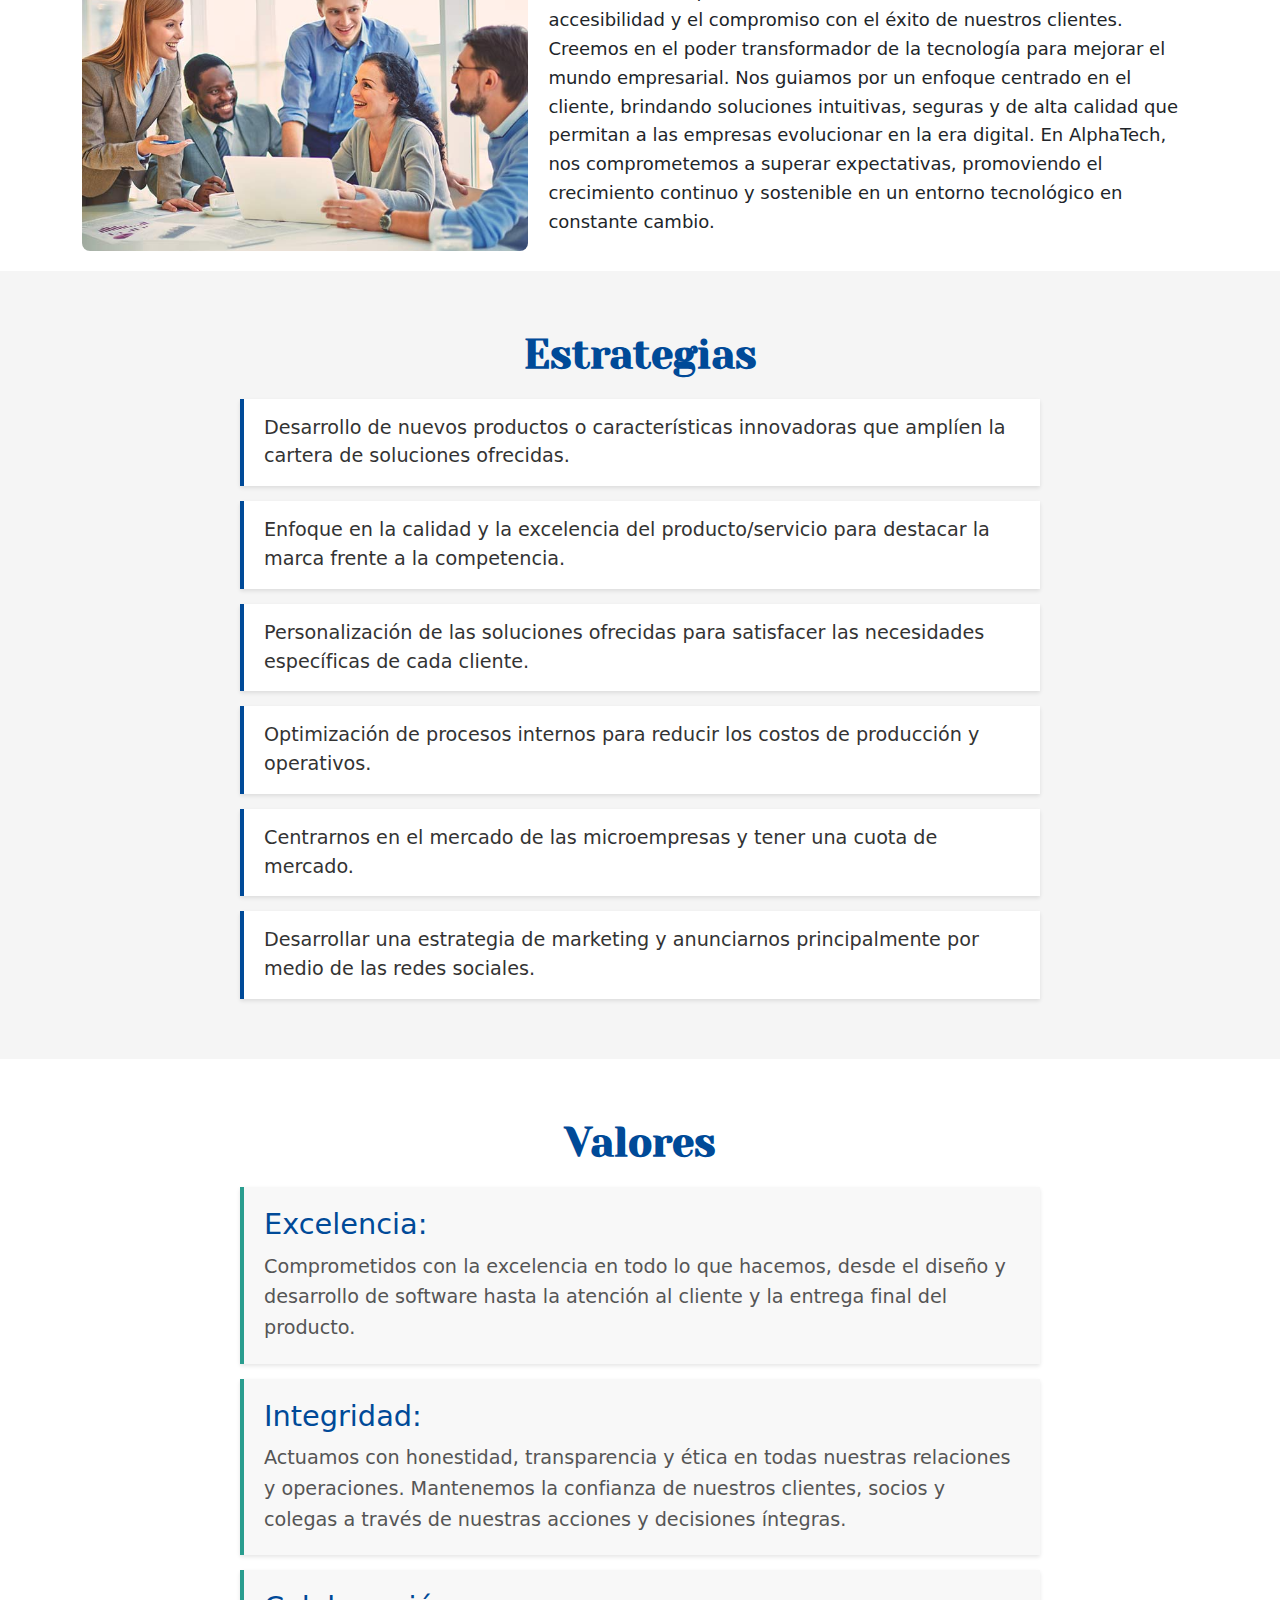
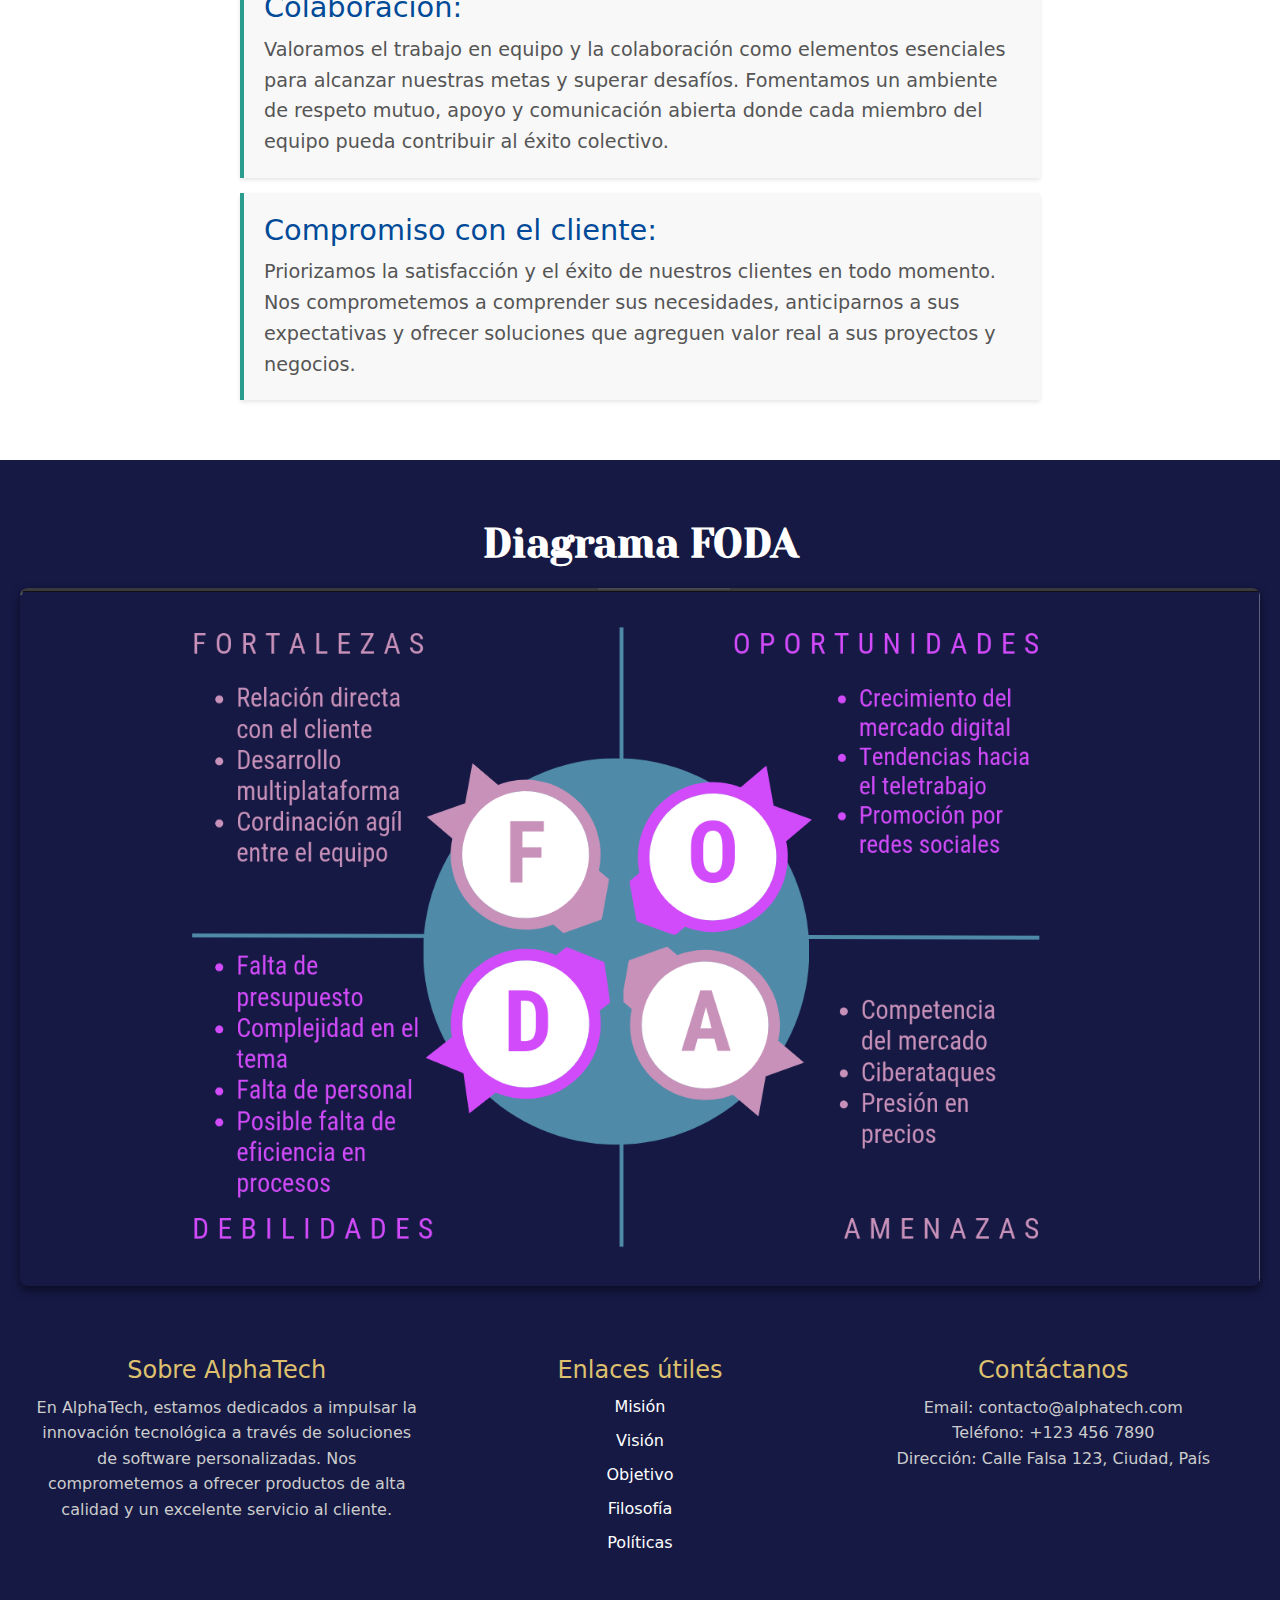
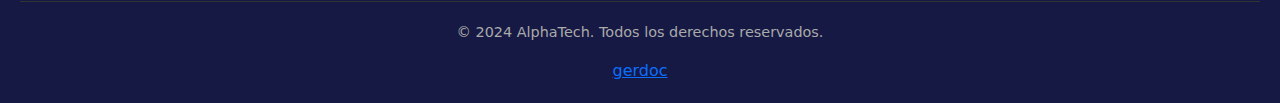
==== commit bec85516: "Versión gerdoc" ====
--- a/index.html
+++ b/index.html
@@ -226,6 +226,7 @@
     </div>
     <div class="footer__bottom">
         <p class="footer__copy">&copy; 2024 AlphaTech. Todos los derechos reservados.</p>
+	<a href="gerdoc.html"> gerdoc</a>
     </div>
 </footer>
 
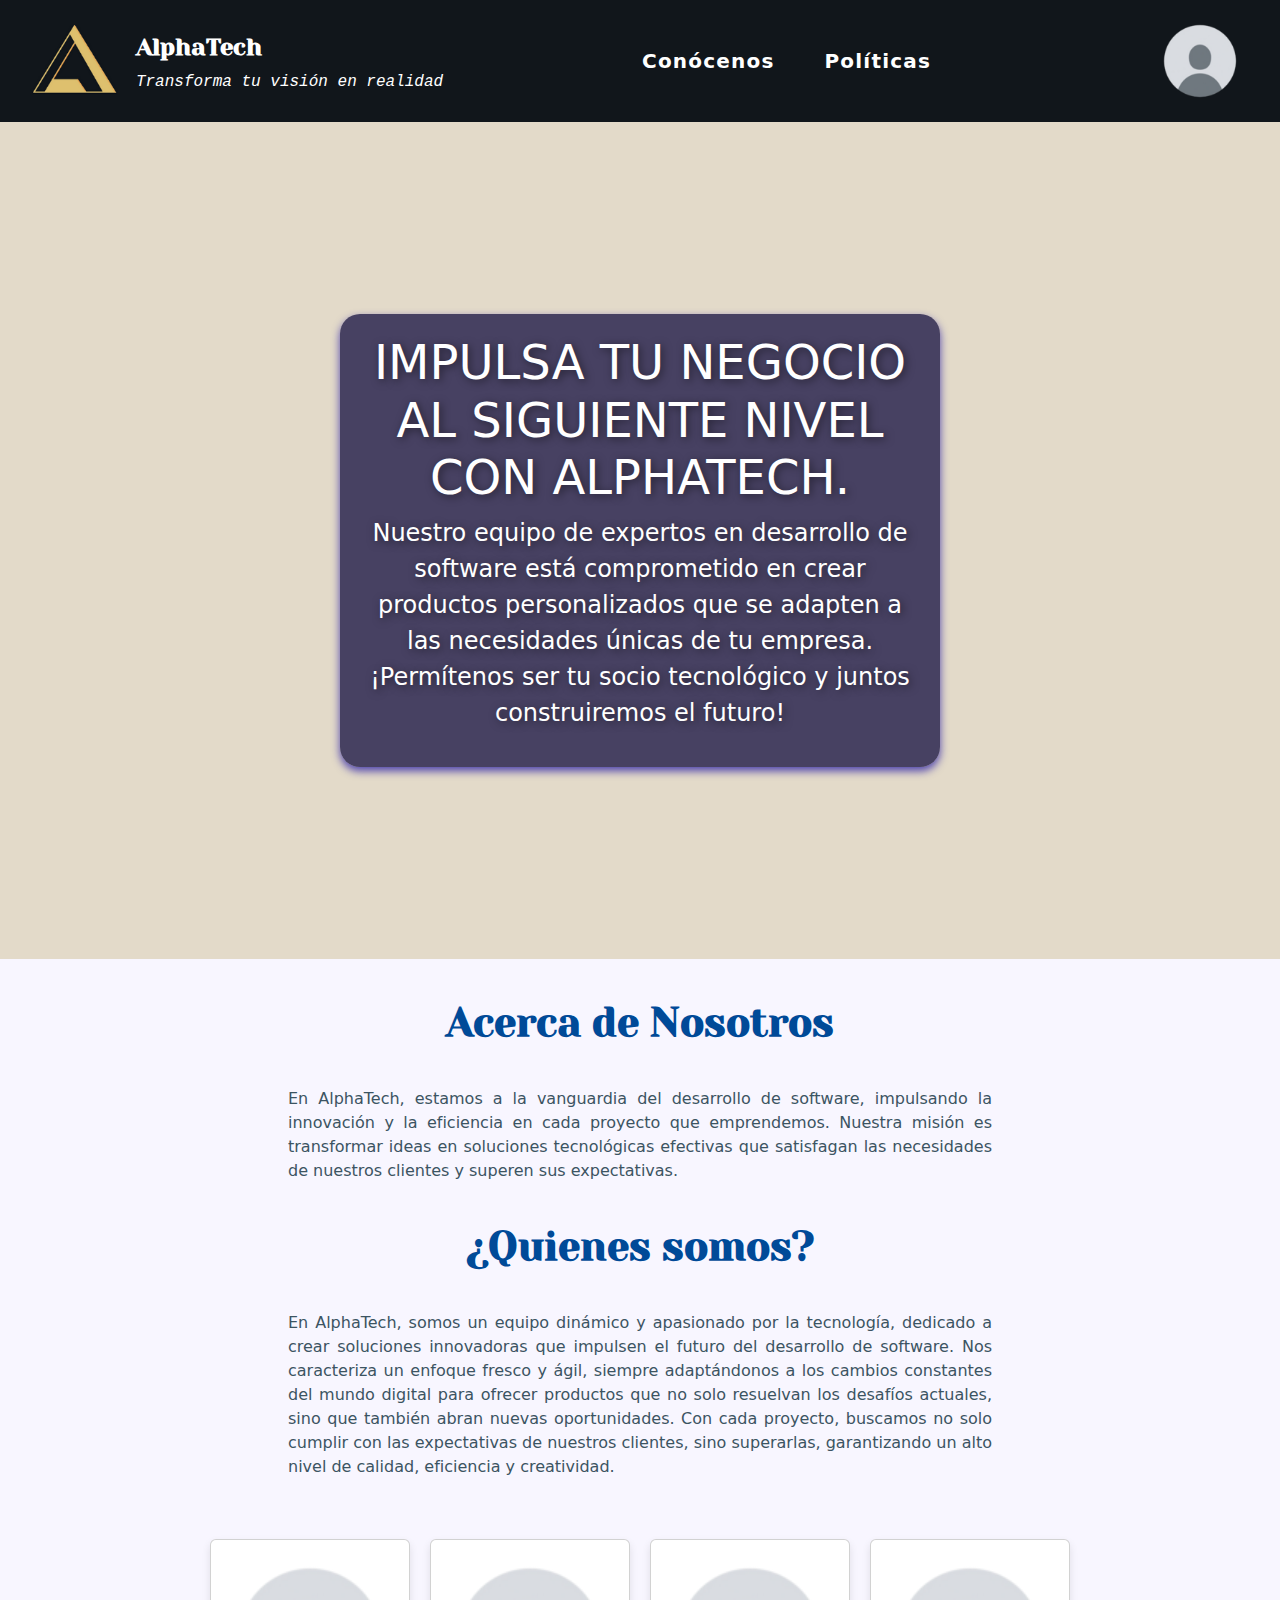
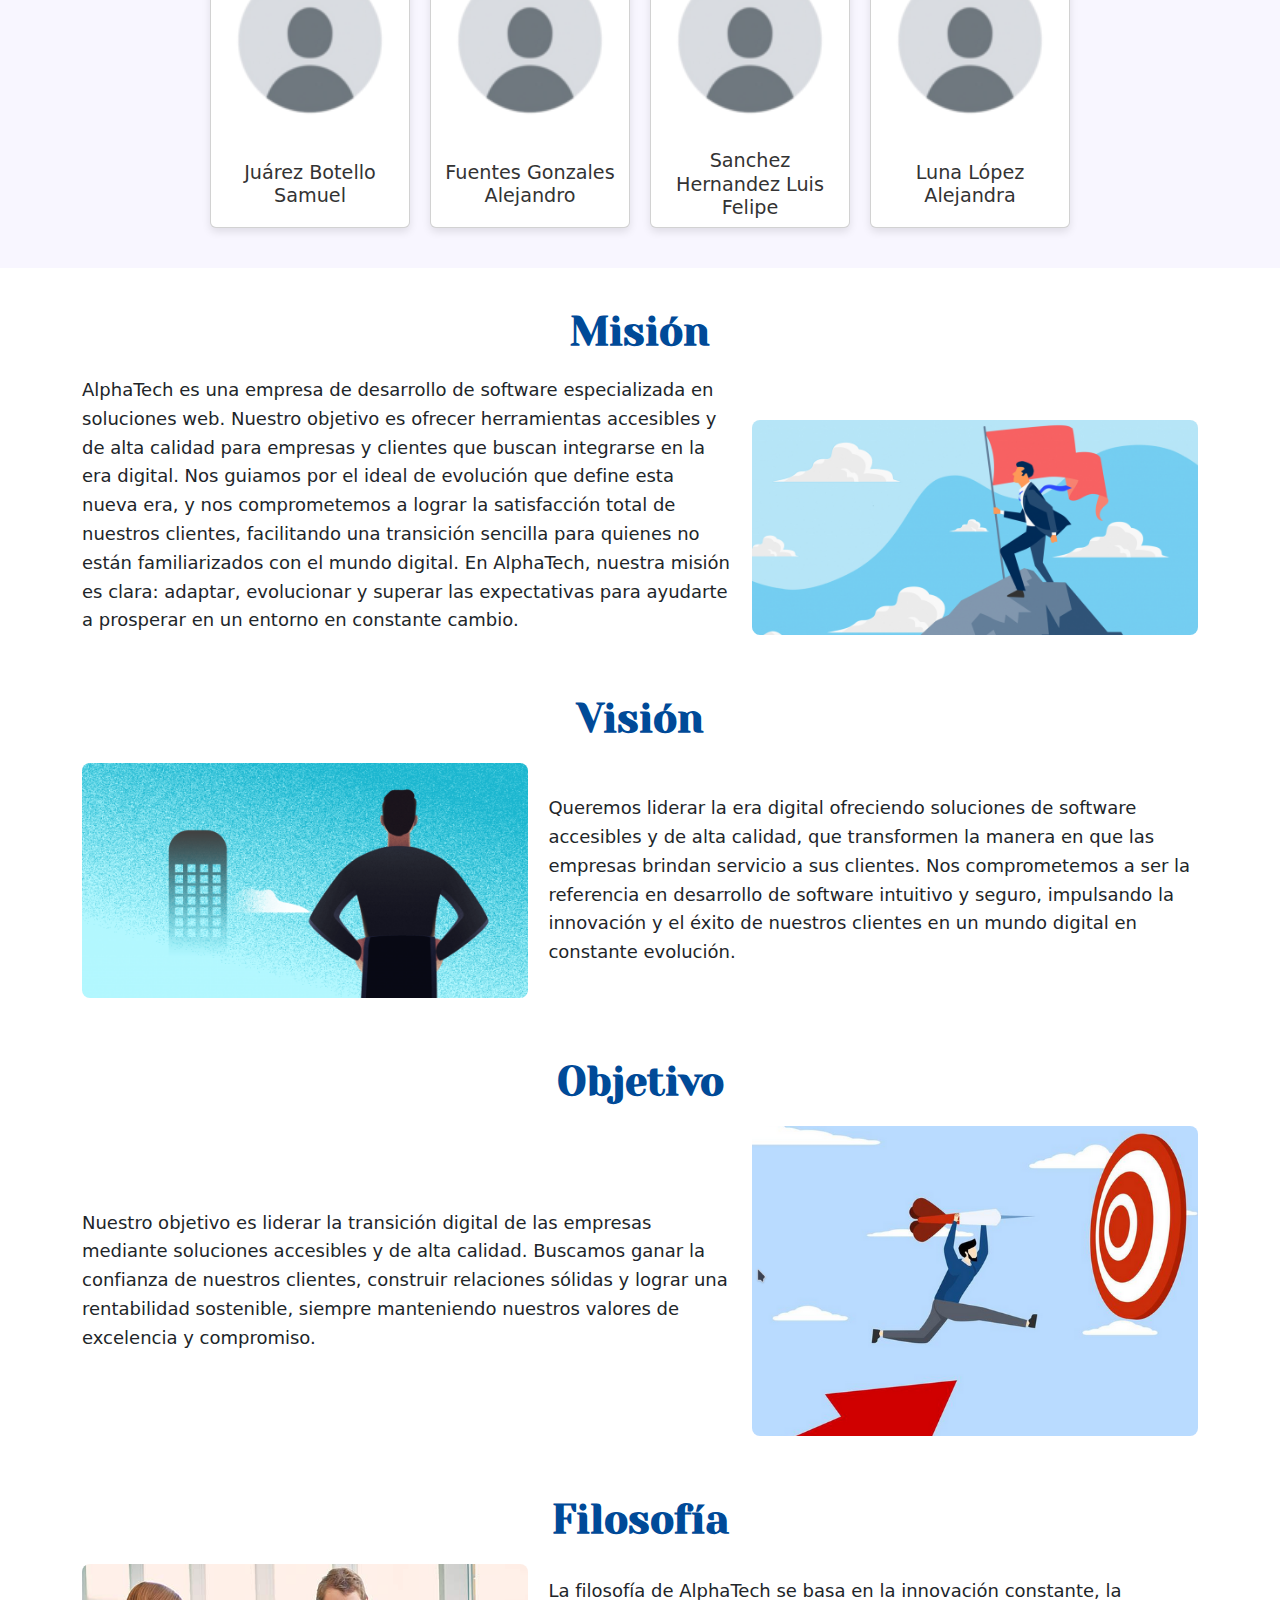
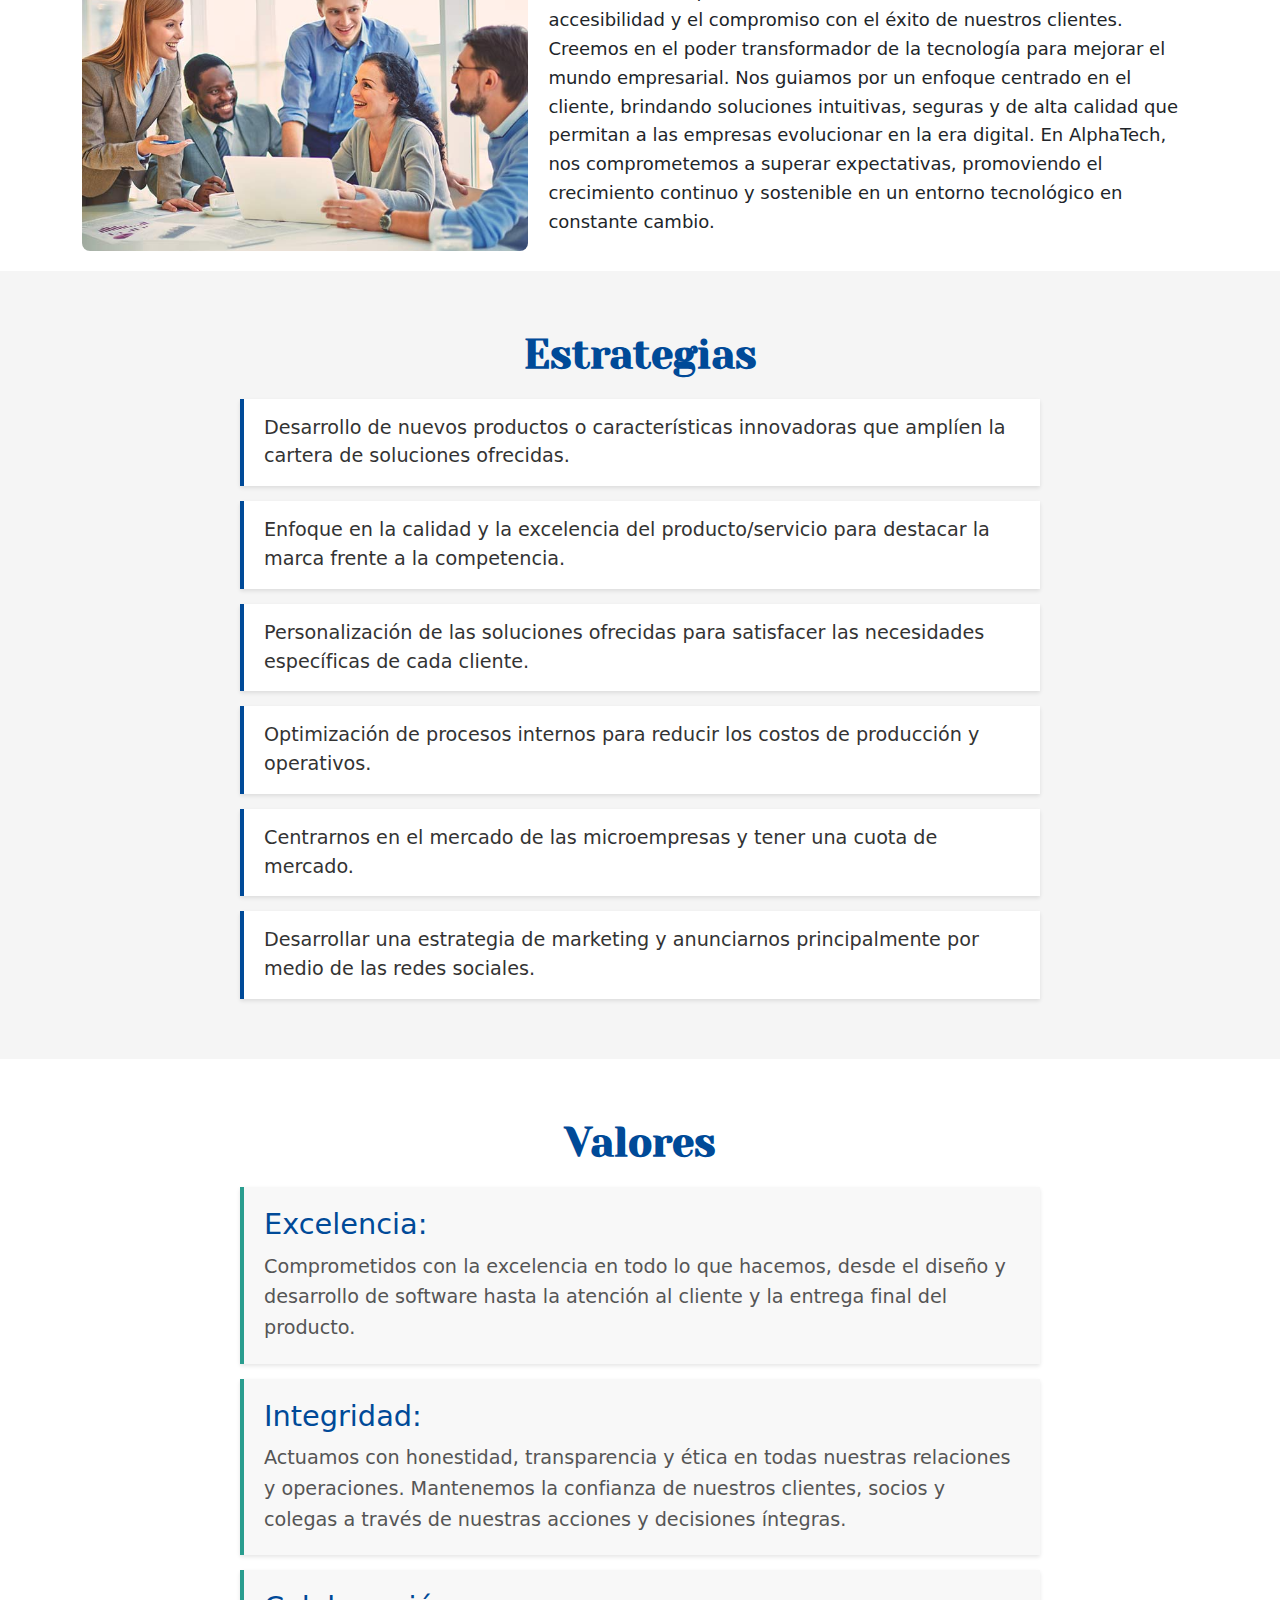
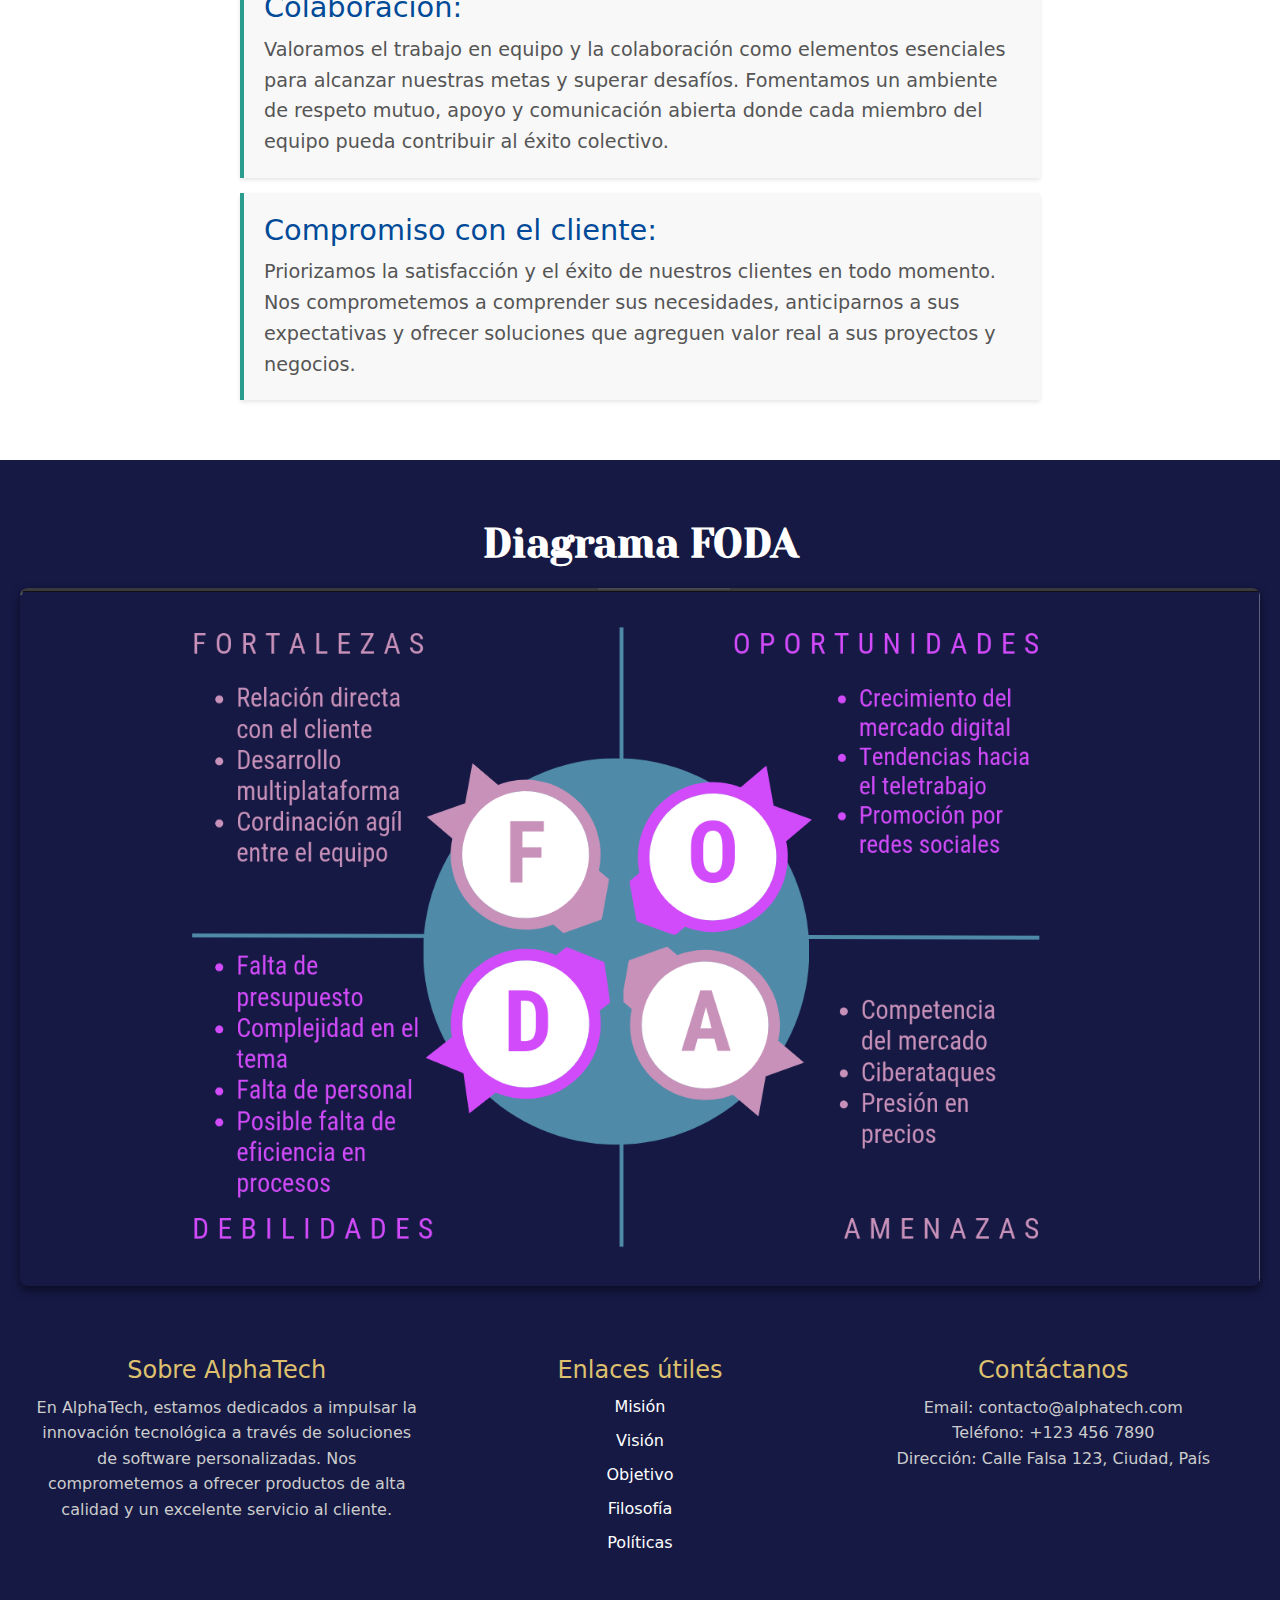
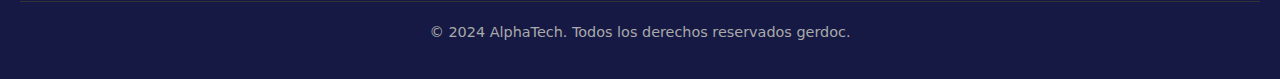
==== commit 9fdfb273: "versión gerdoc2" ====
--- a/index.html
+++ b/index.html
@@ -225,8 +225,7 @@
         </div>
     </div>
     <div class="footer__bottom">
-        <p class="footer__copy">&copy; 2024 AlphaTech. Todos los derechos reservados.</p>
-	<a href="gerdoc.html"> gerdoc</a>
+        <p class="footer__copy">&copy; 2024 AlphaTech. Todos los derechos reservados gerdoc.</p>
     </div>
 </footer>
 
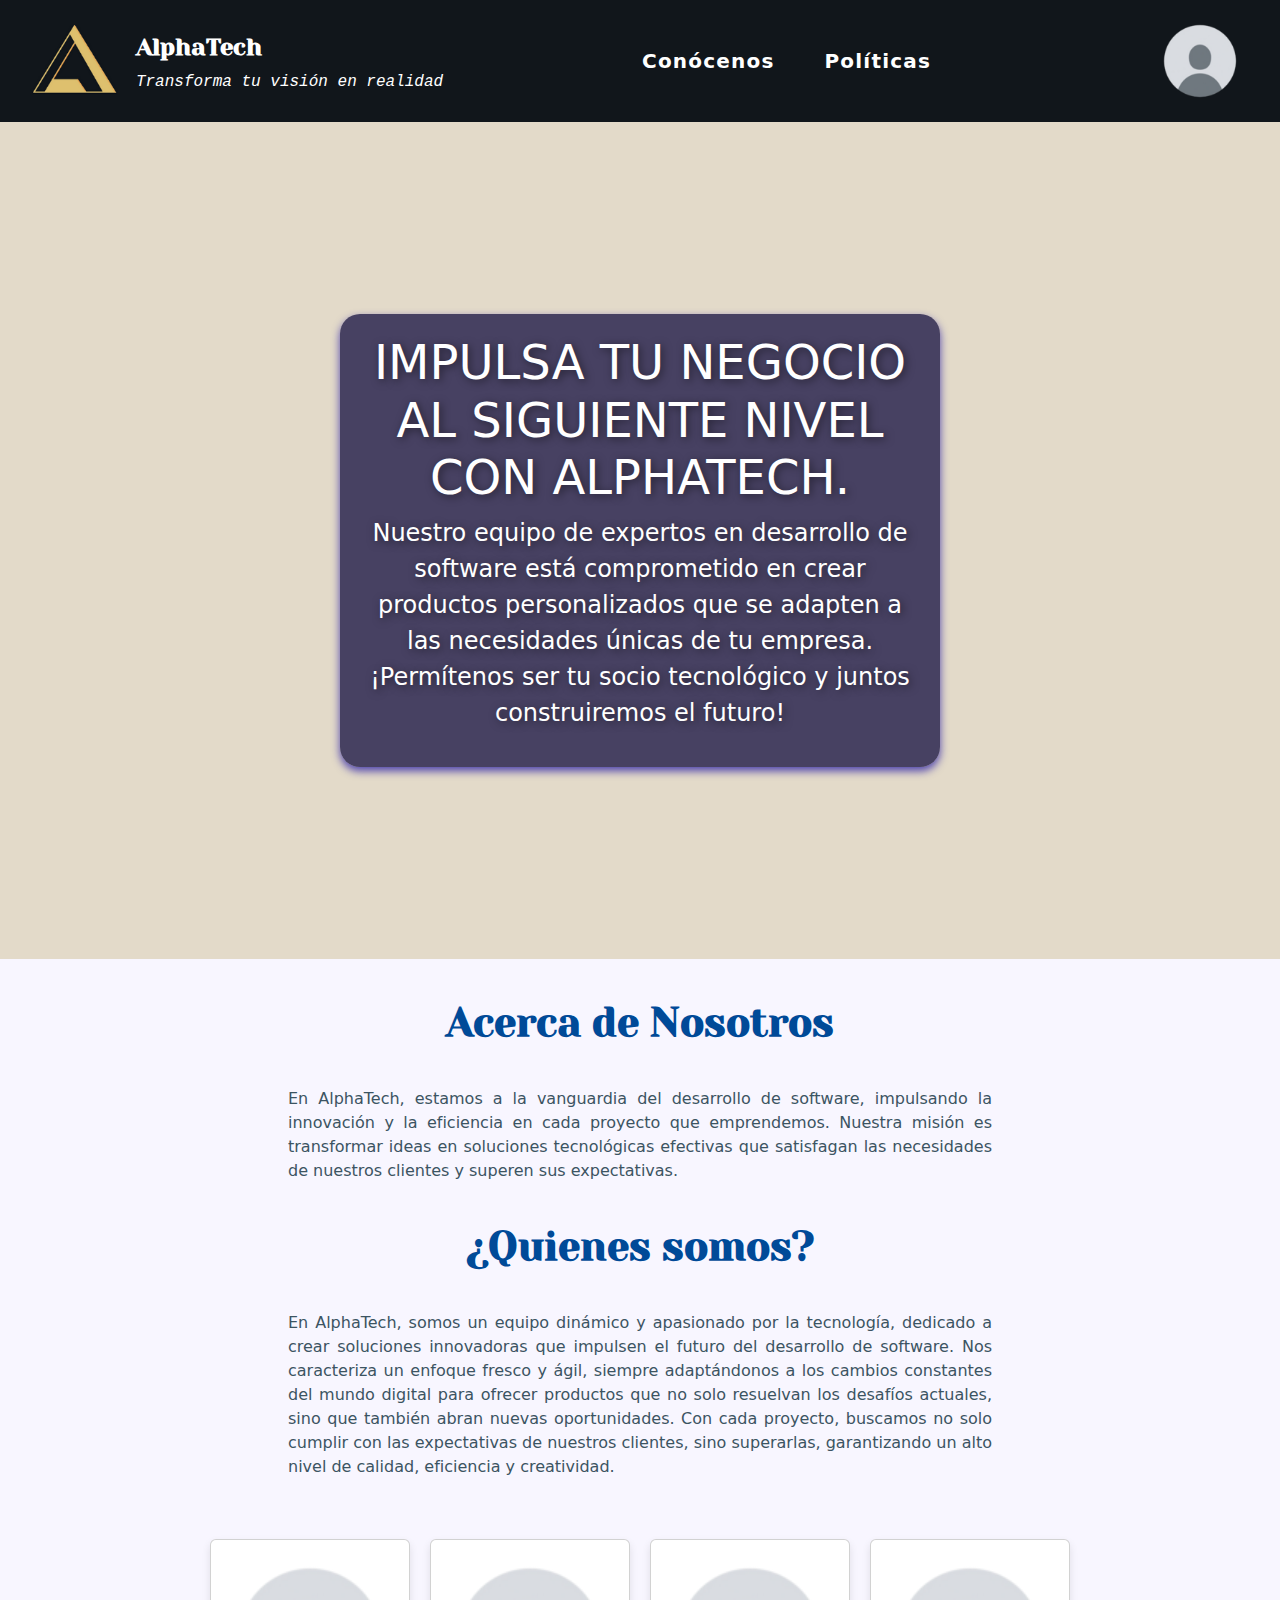
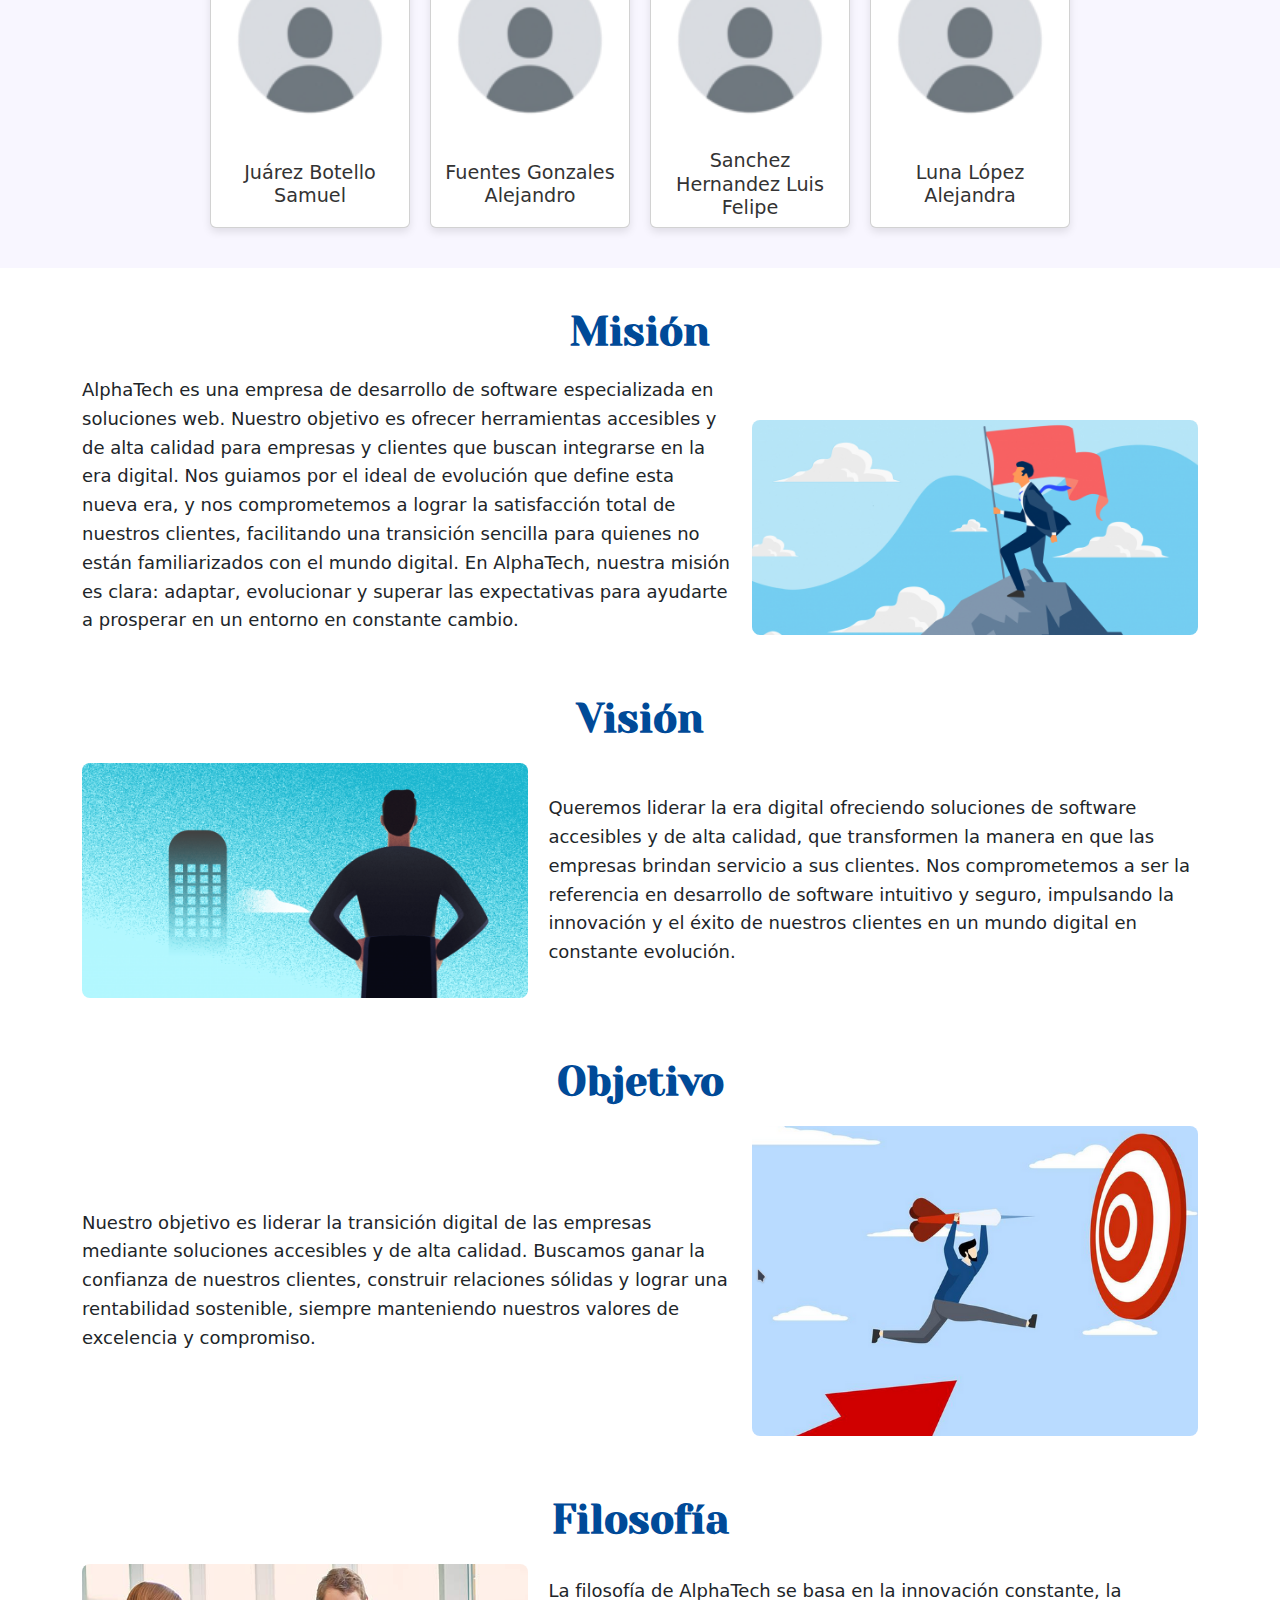
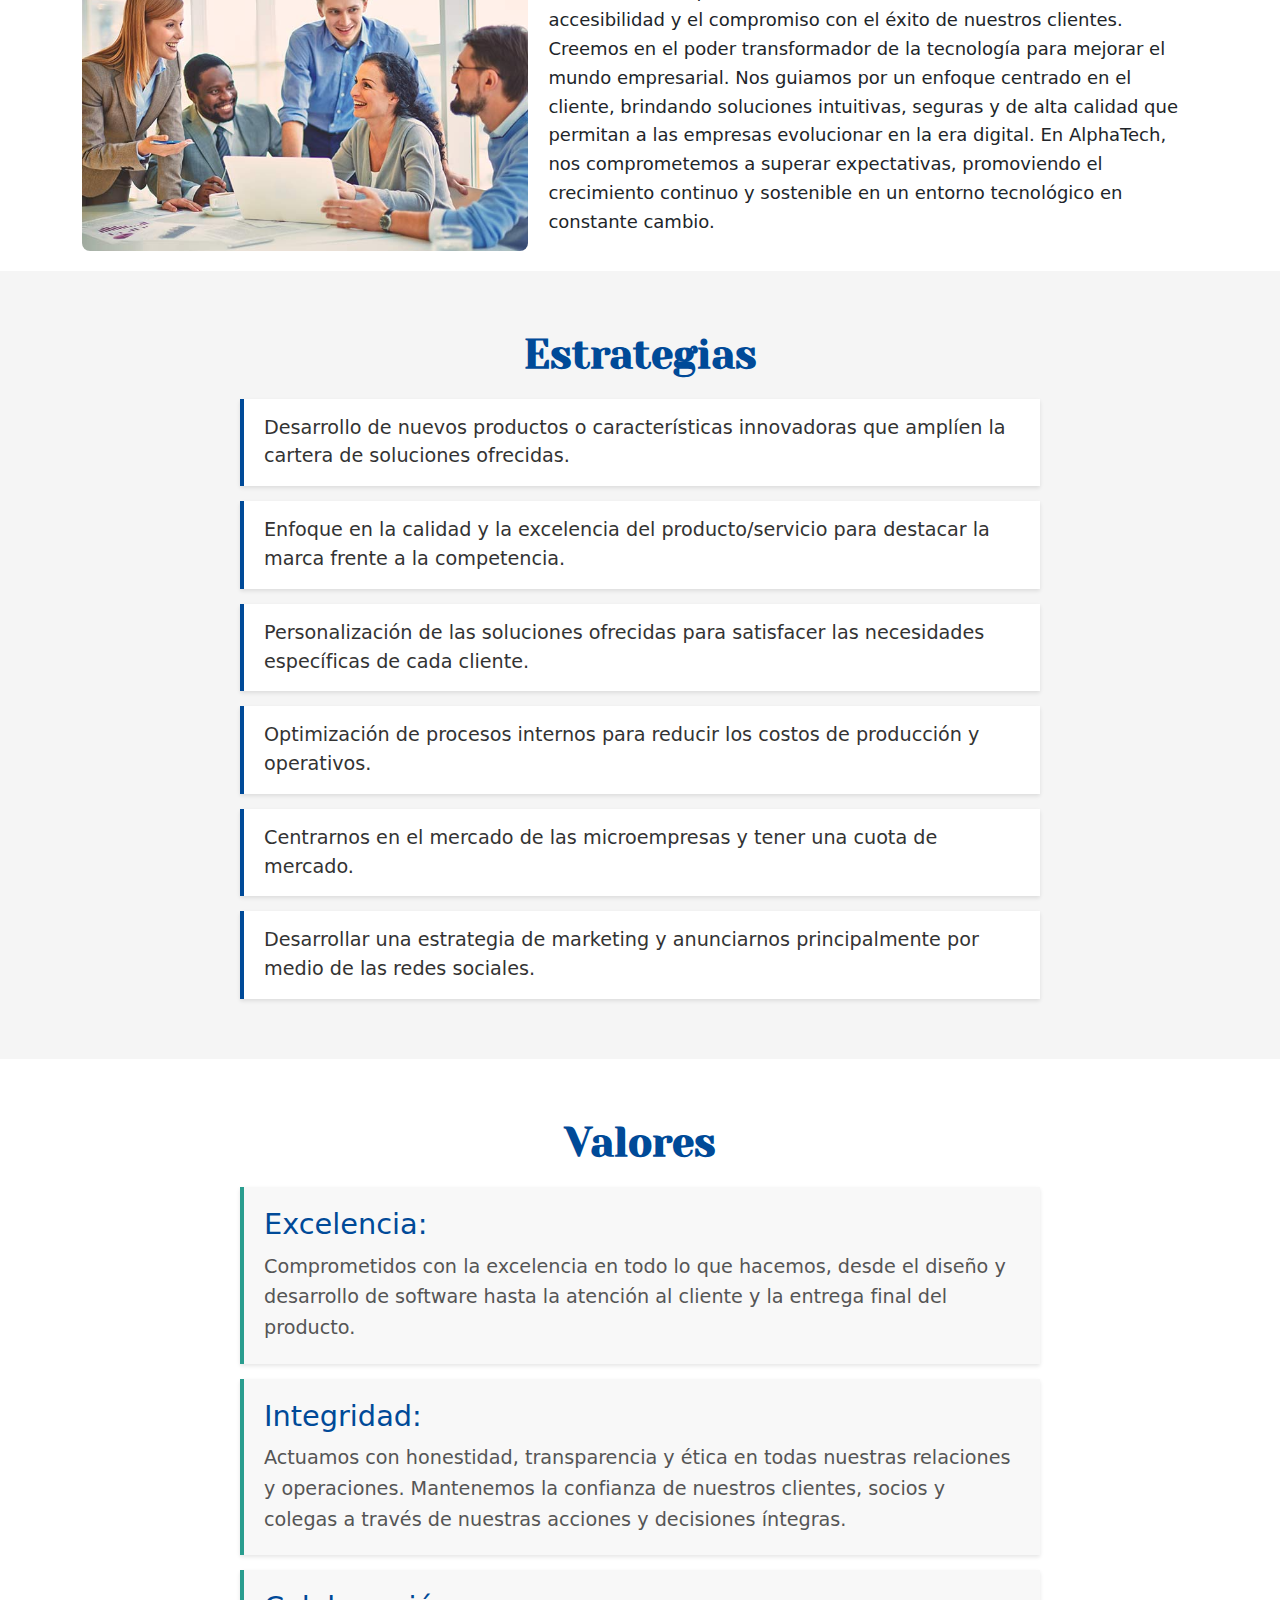
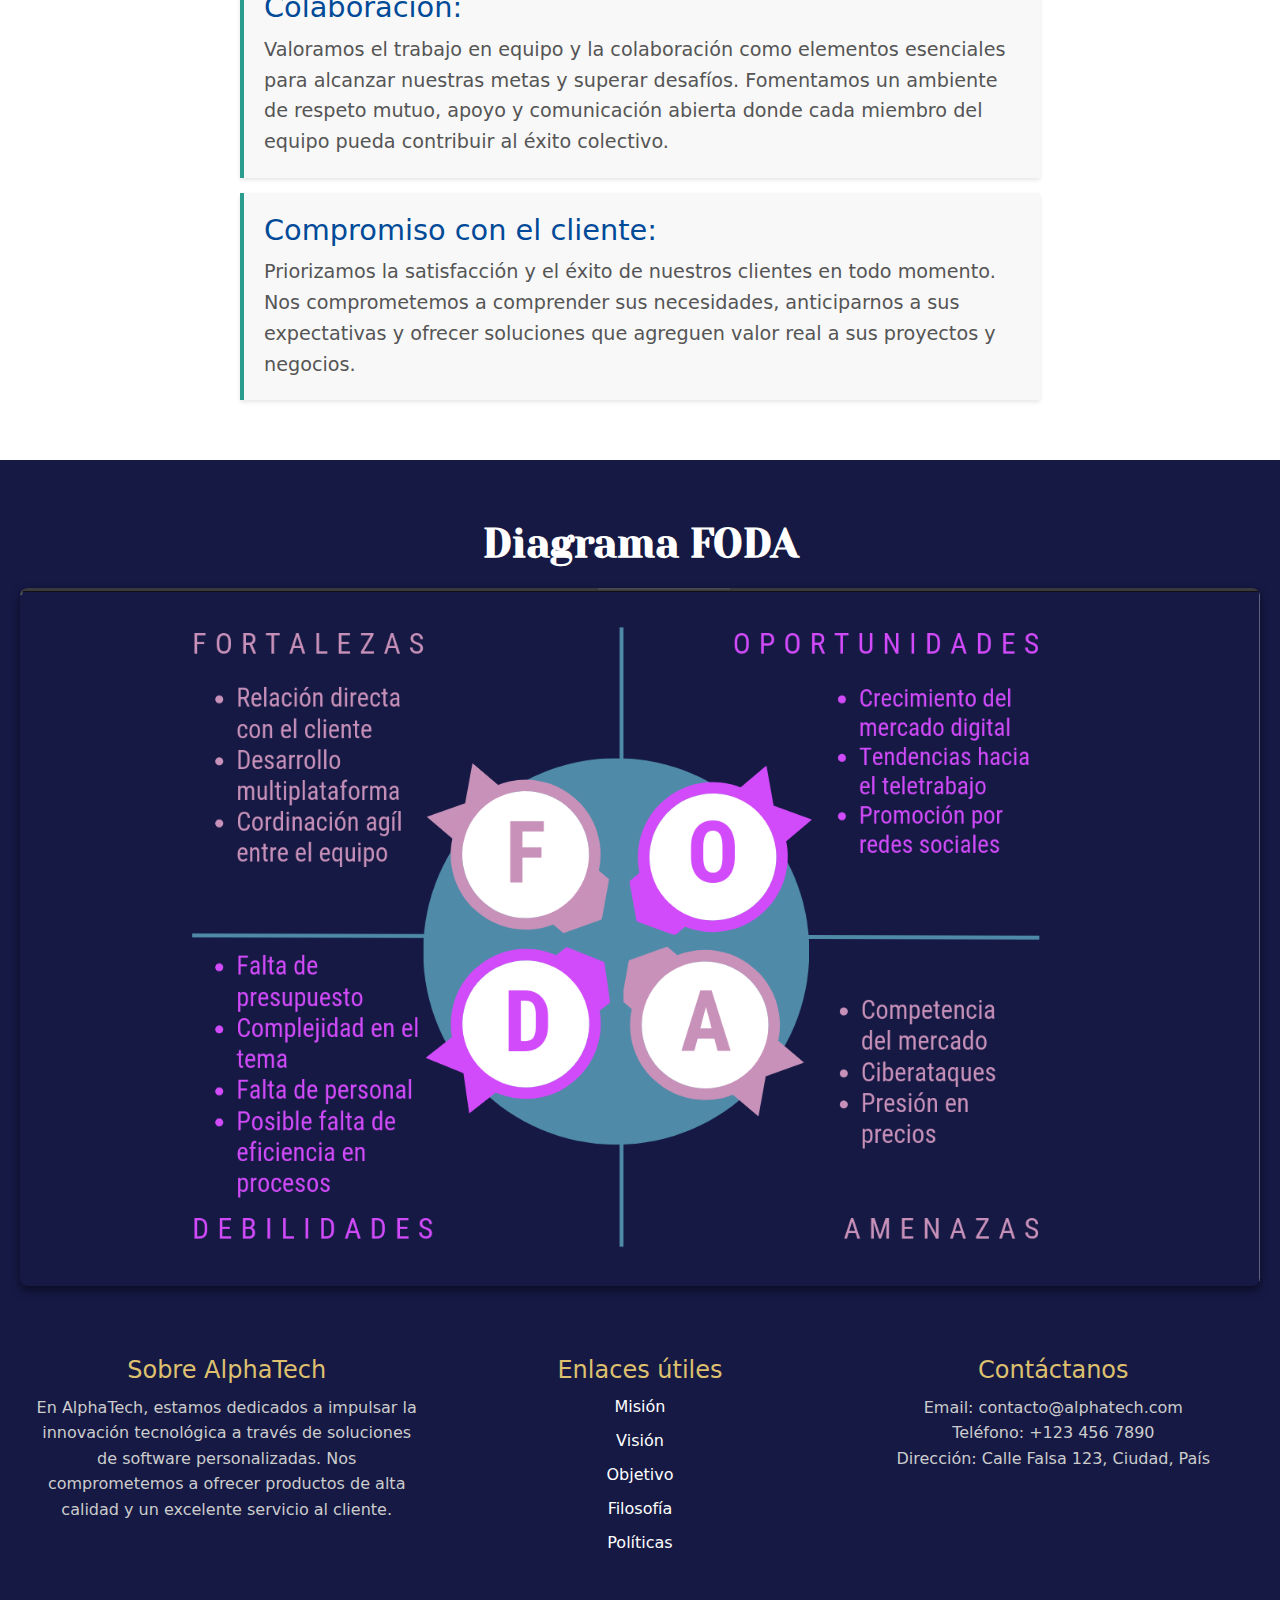
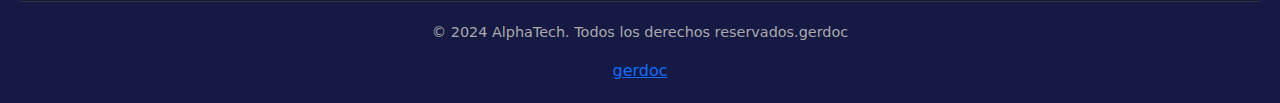
==== commit 675ba6a0: "Solución a conflicto" ====
--- a/index.html
+++ b/index.html
@@ -225,7 +225,8 @@
         </div>
     </div>
     <div class="footer__bottom">
-        <p class="footer__copy">&copy; 2024 AlphaTech. Todos los derechos reservados gerdoc.</p>
+        <p class="footer__copy">&copy; 2024 AlphaTech. Todos los derechos reservados.gerdoc</p>
+	<a href="gerdoc.html"> gerdoc</a>
     </div>
 </footer>
 
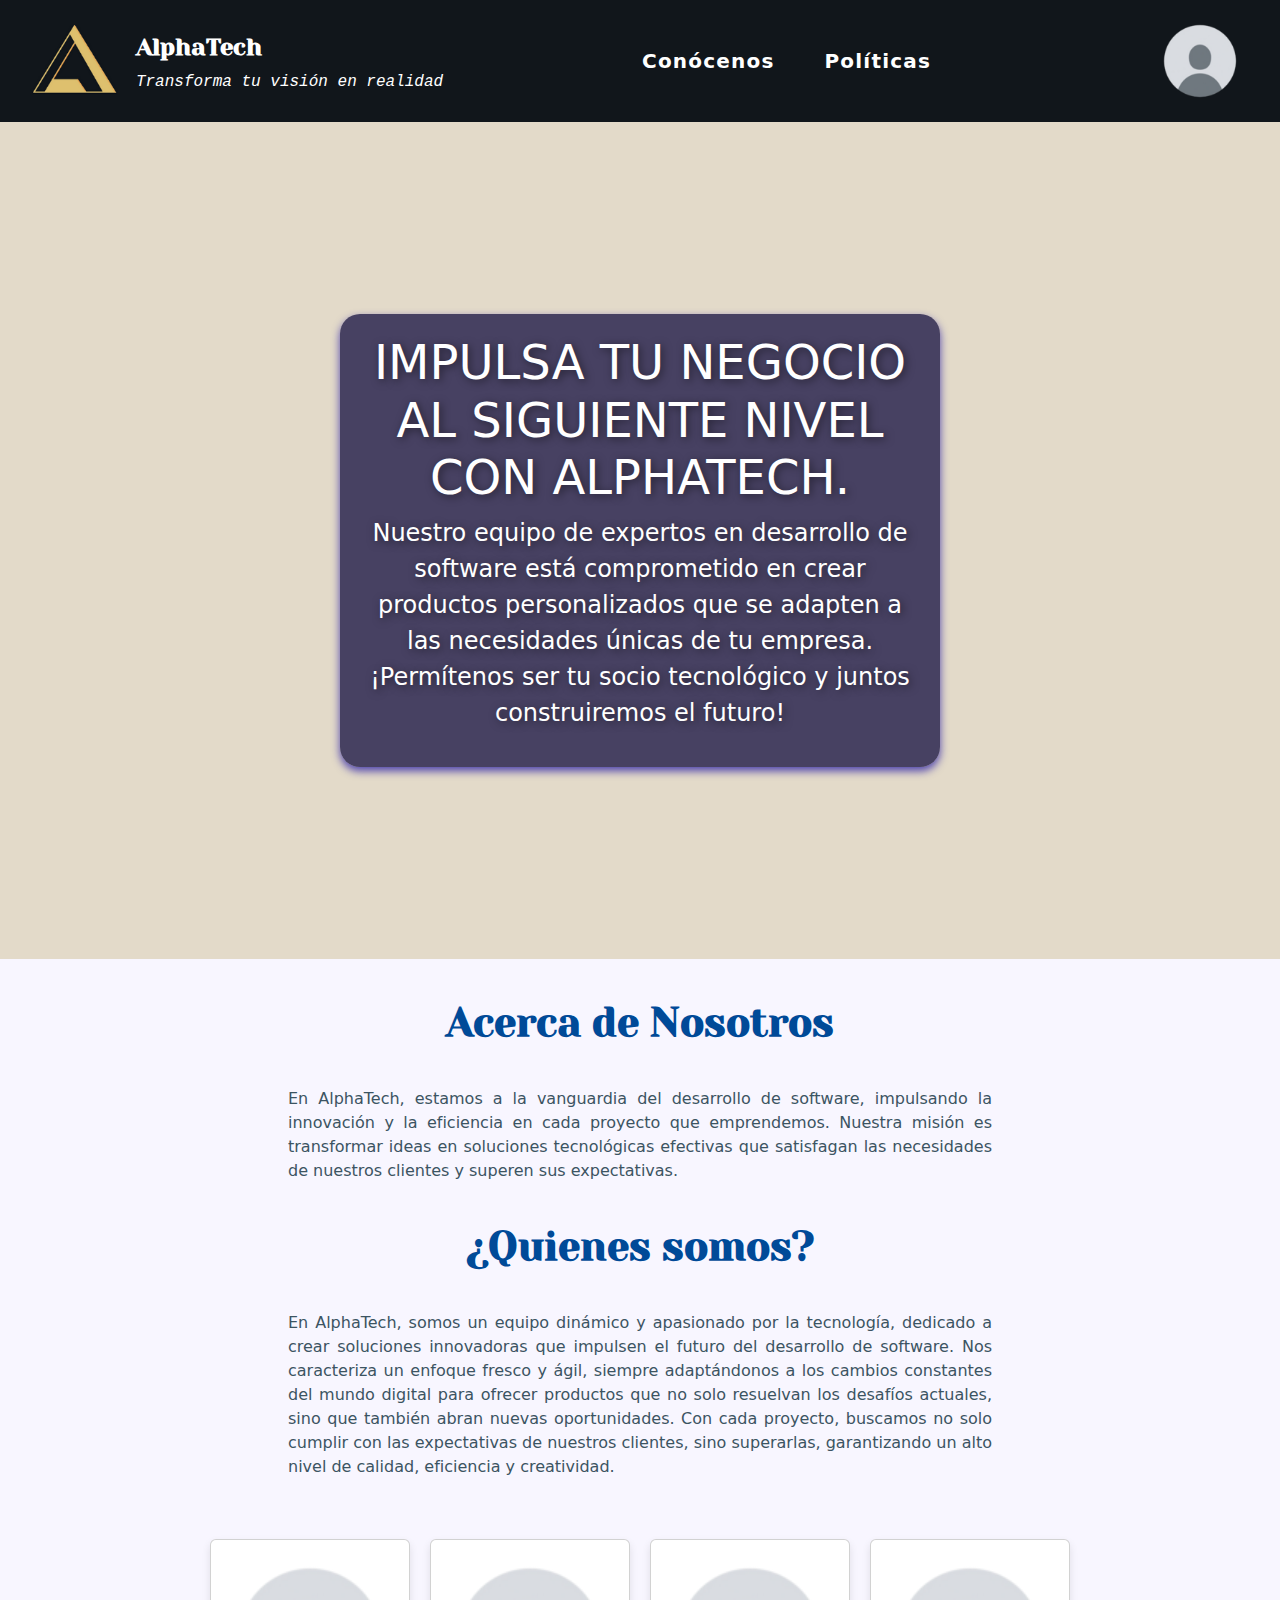
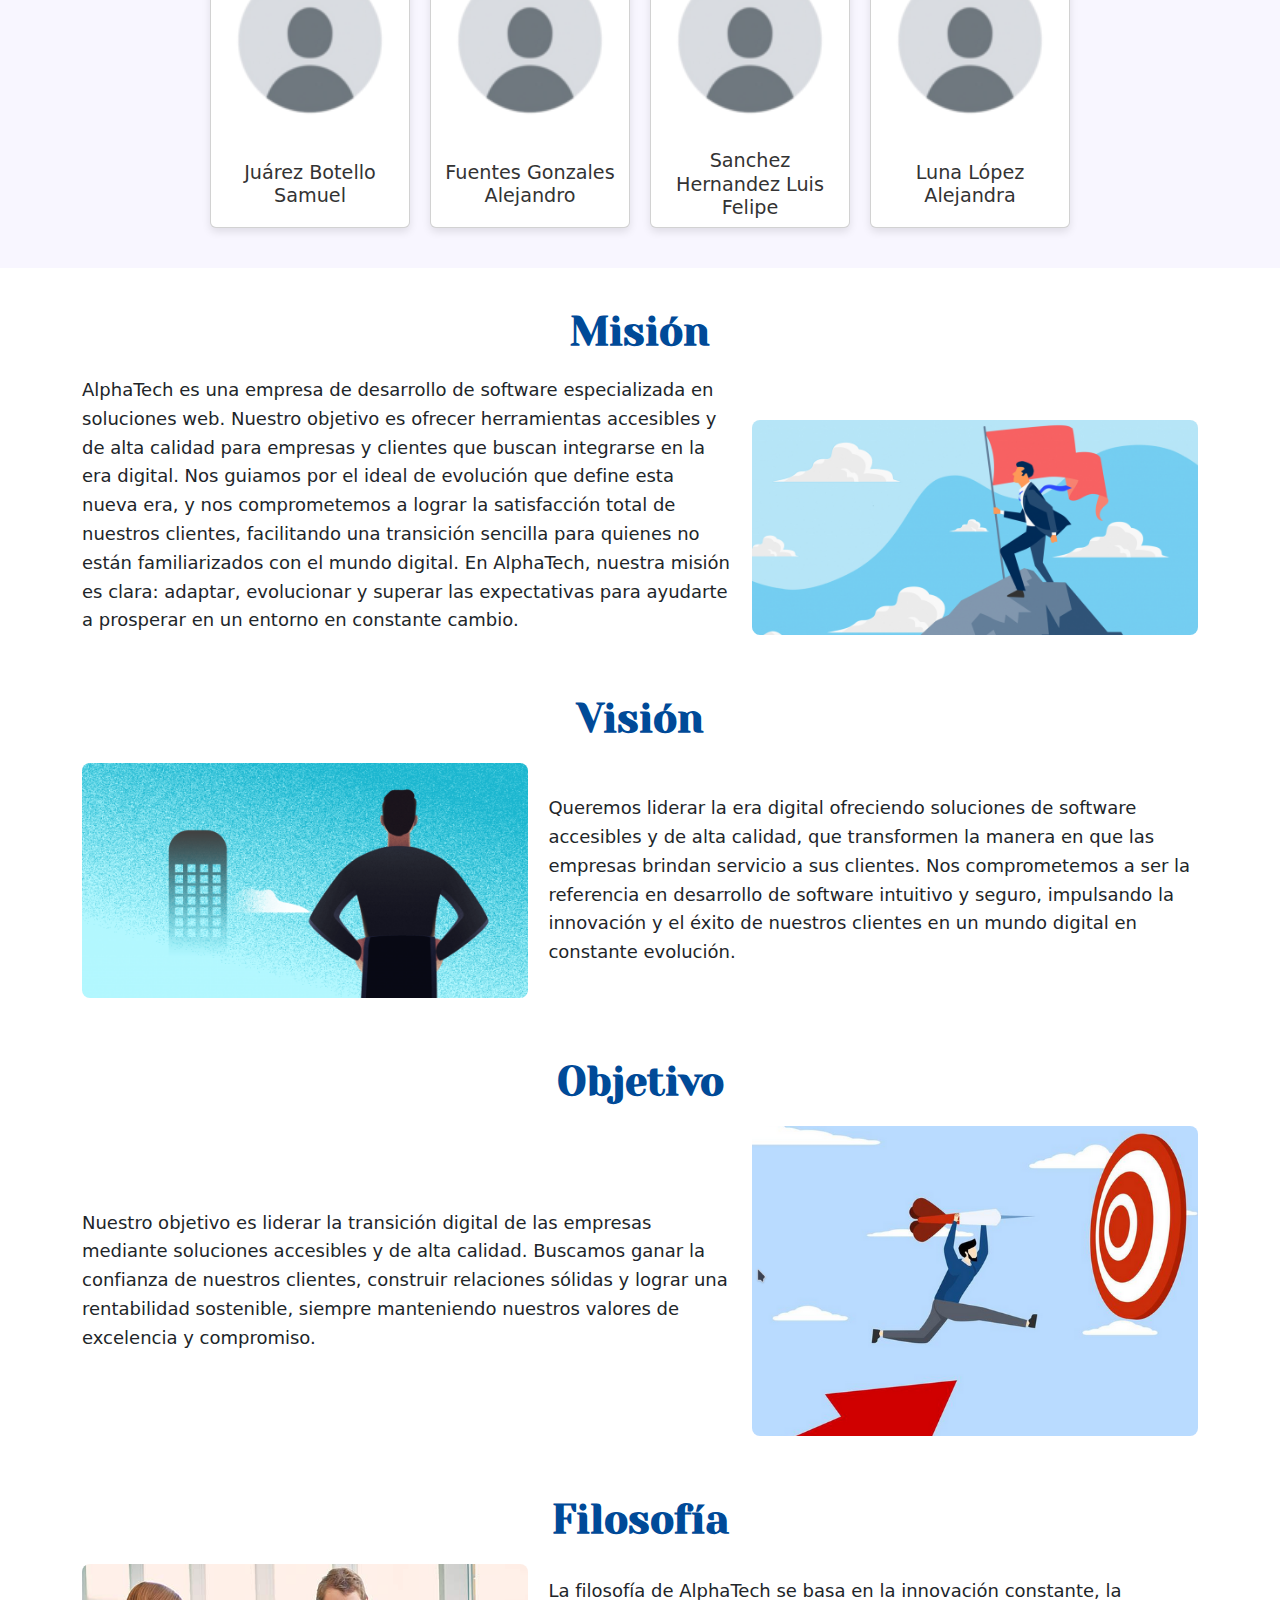
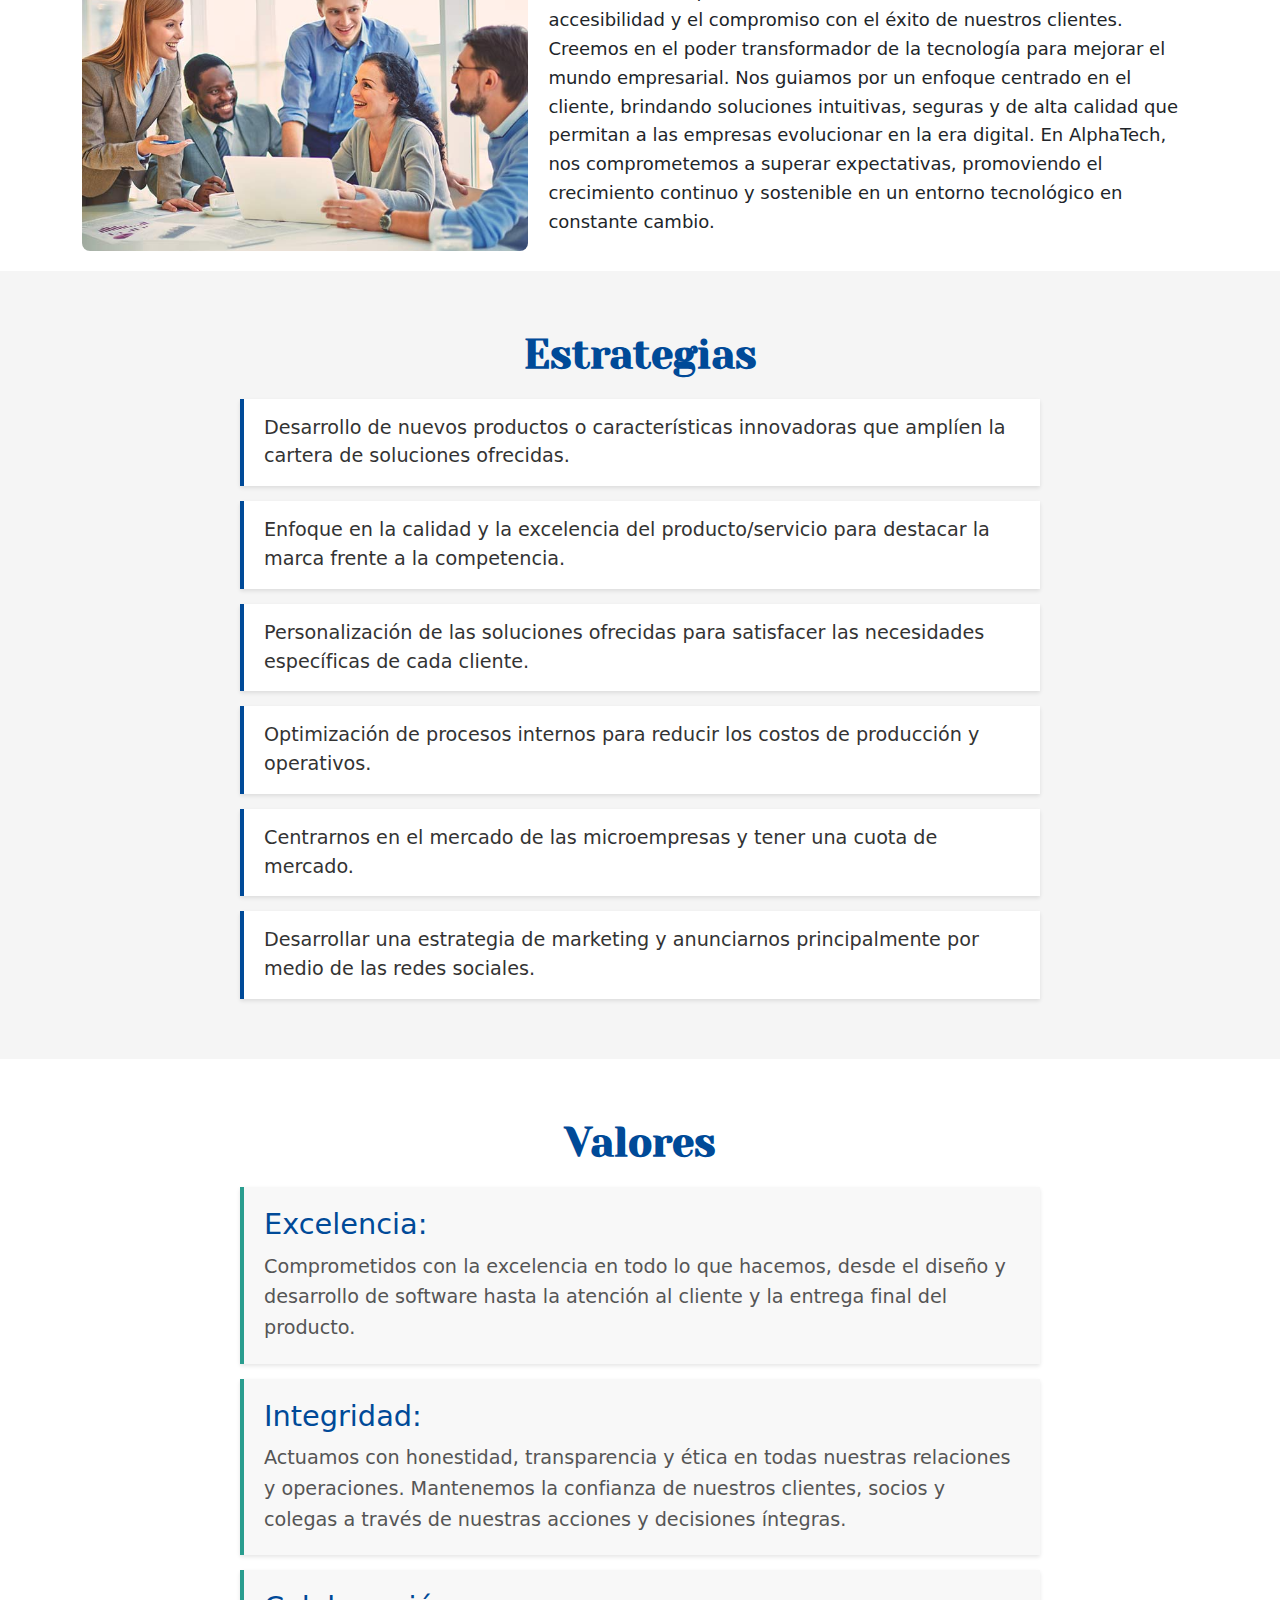
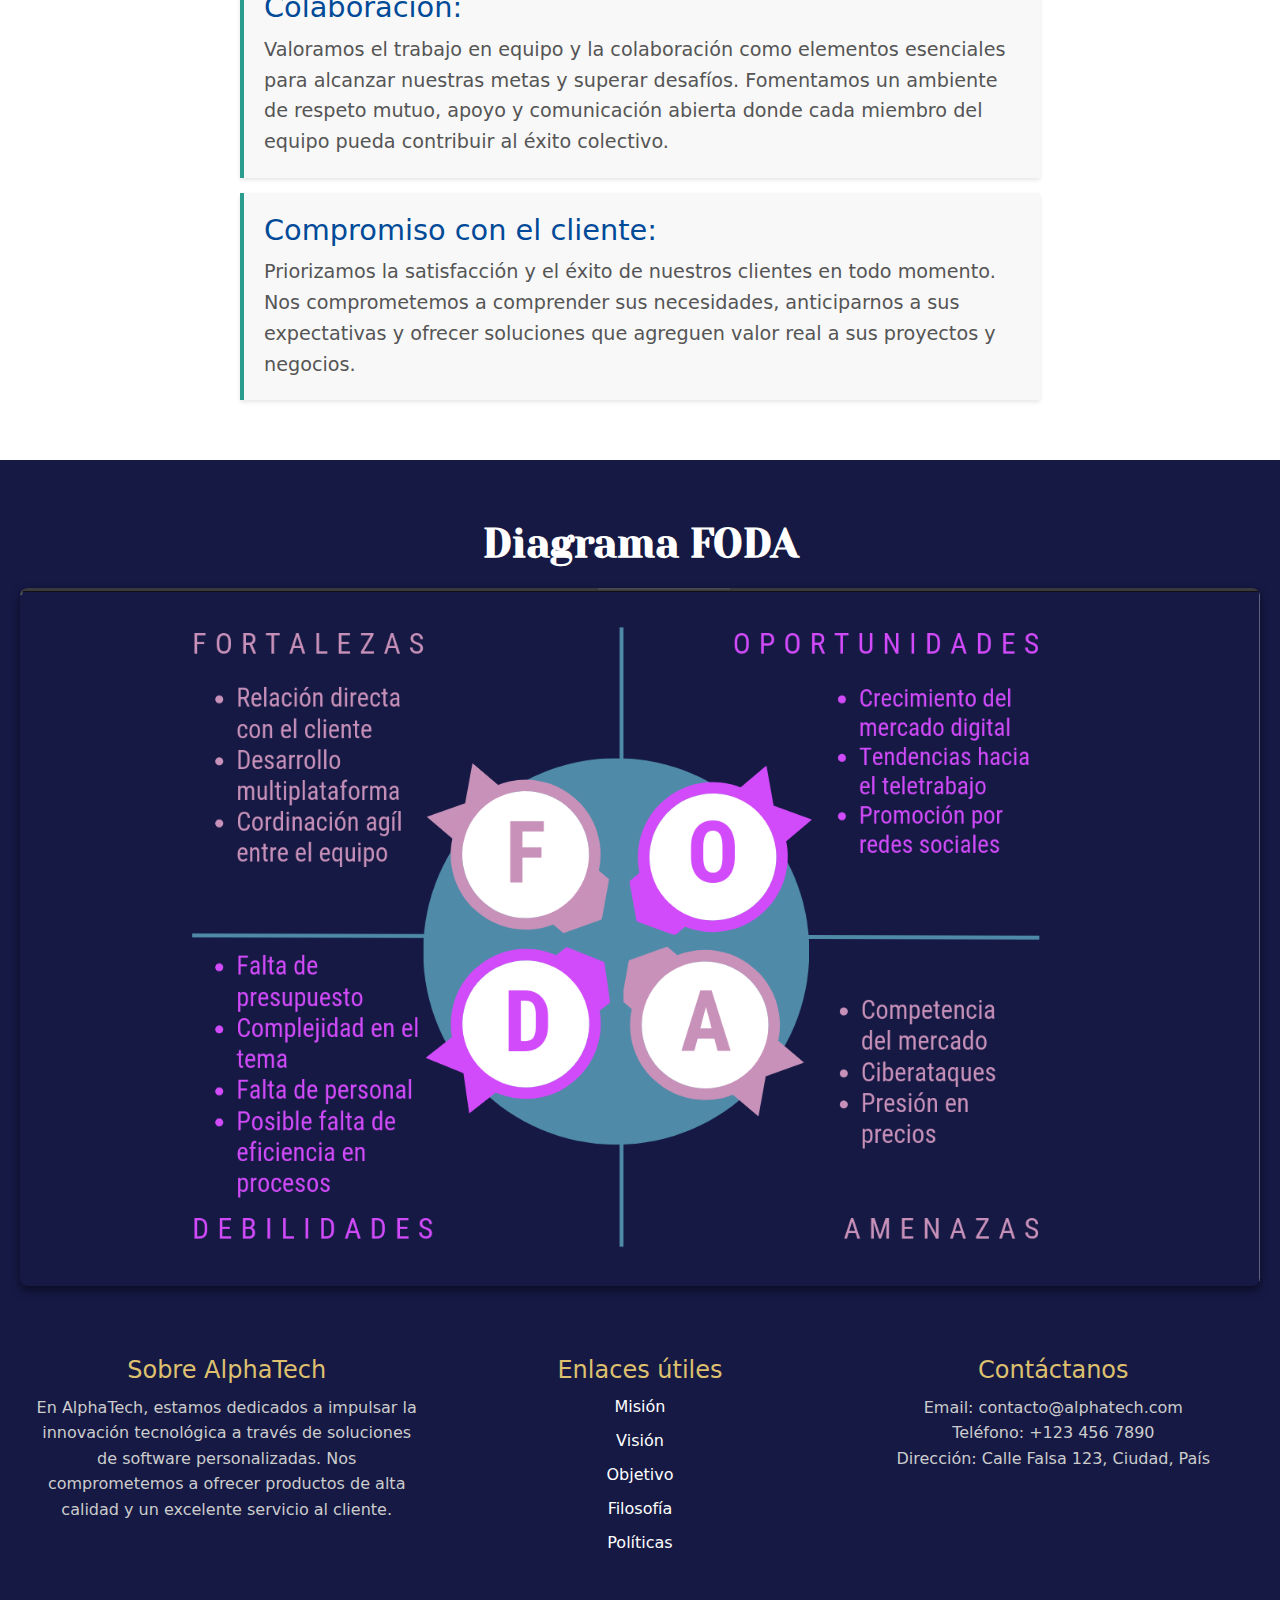
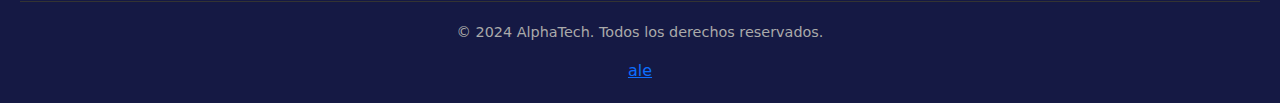
==== commit b386b862: "comitcito" ====
--- a/index.html
+++ b/index.html
@@ -225,8 +225,8 @@
         </div>
     </div>
     <div class="footer__bottom">
-        <p class="footer__copy">&copy; 2024 AlphaTech. Todos los derechos reservados.gerdoc</p>
-	<a href="gerdoc.html"> gerdoc</a>
+        <p class="footer__copy">&copy; 2024 AlphaTech. Todos los derechos reservados.</p>
+        <a href = "ale.html"> ale</a>
     </div>
 </footer>
 
